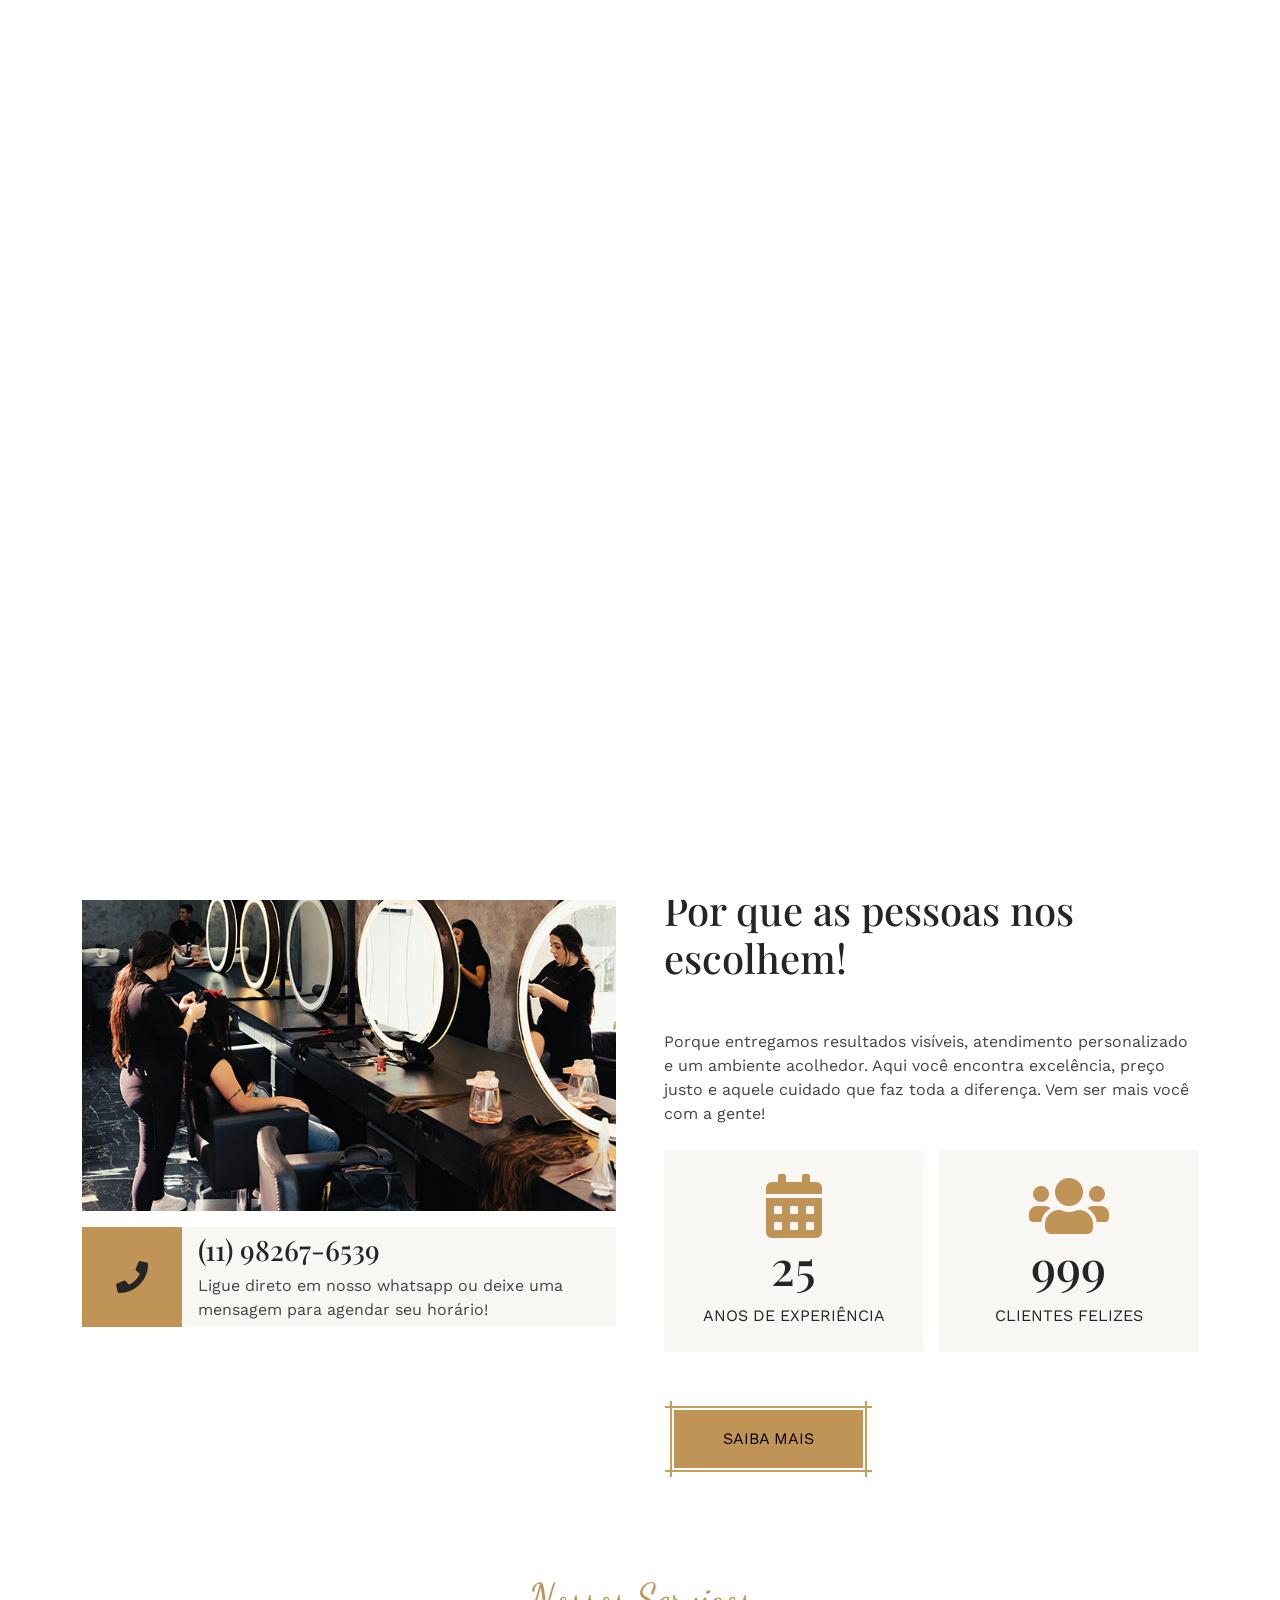
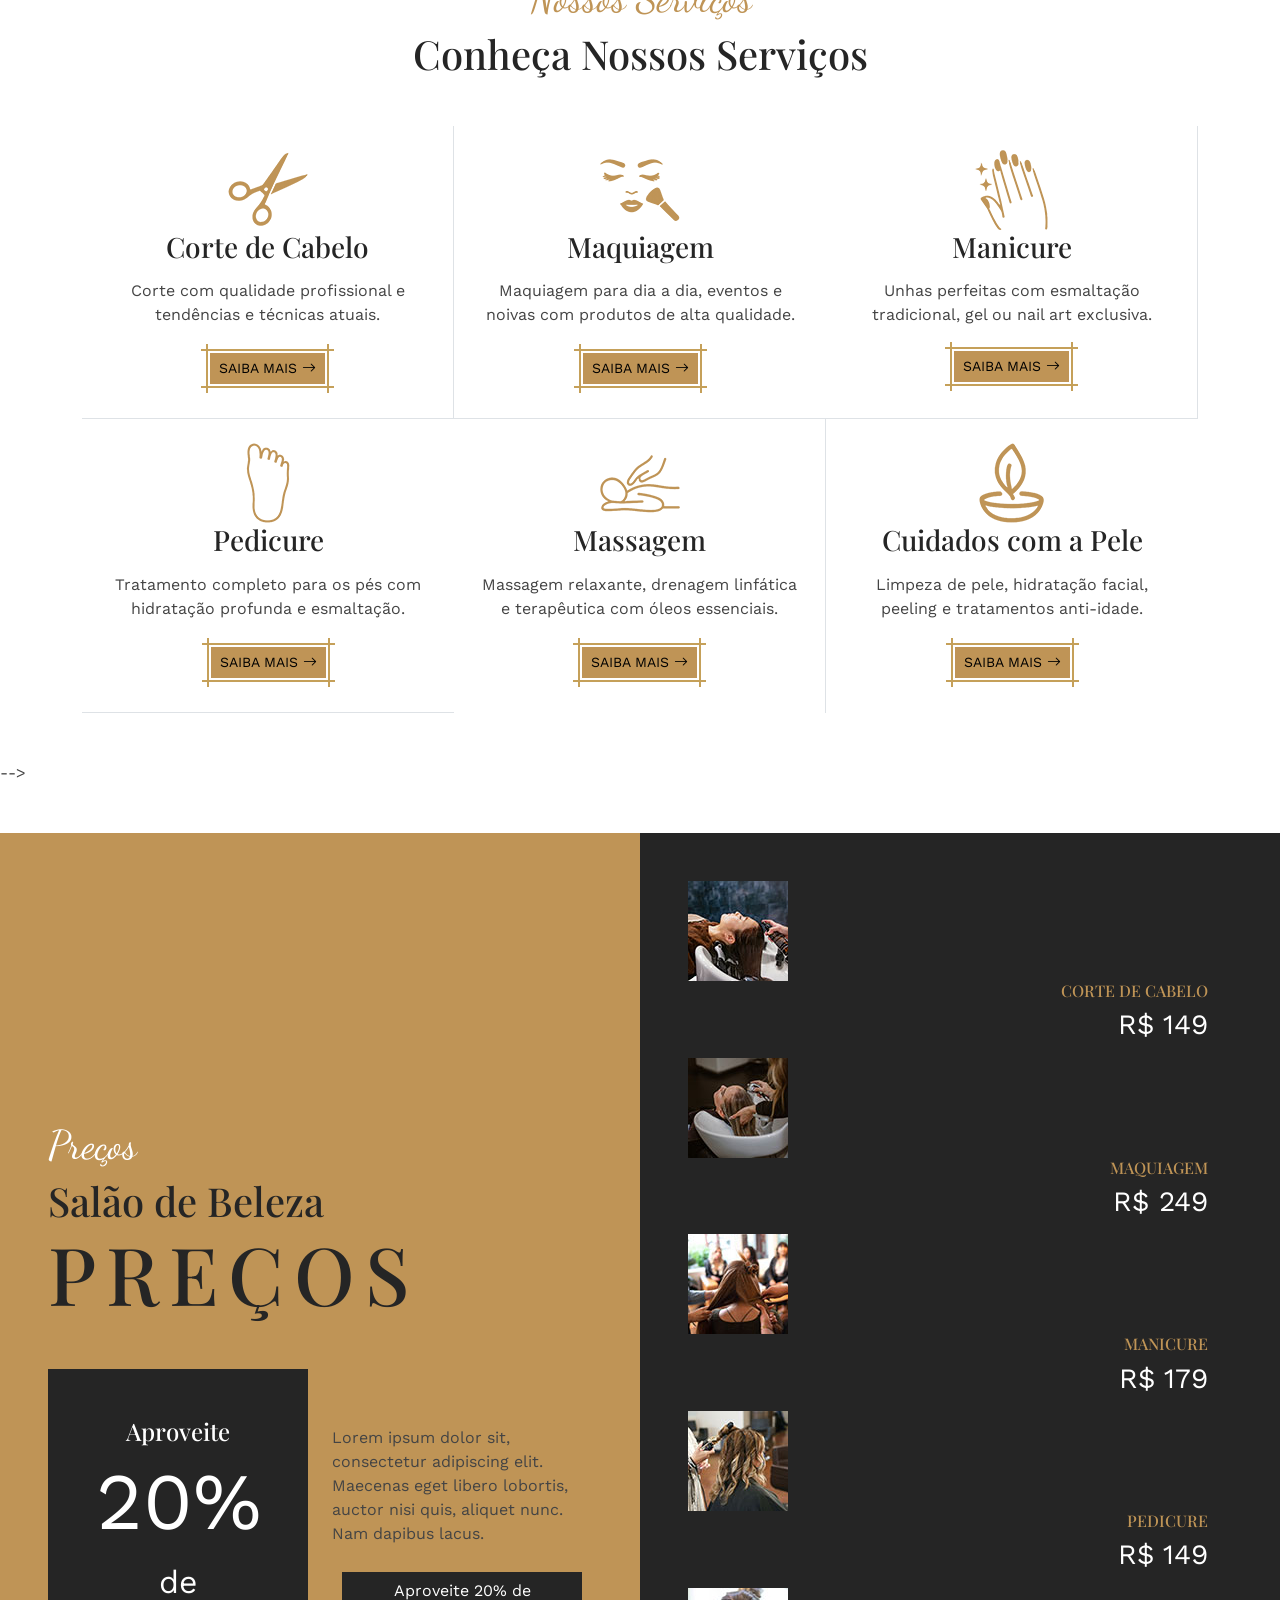
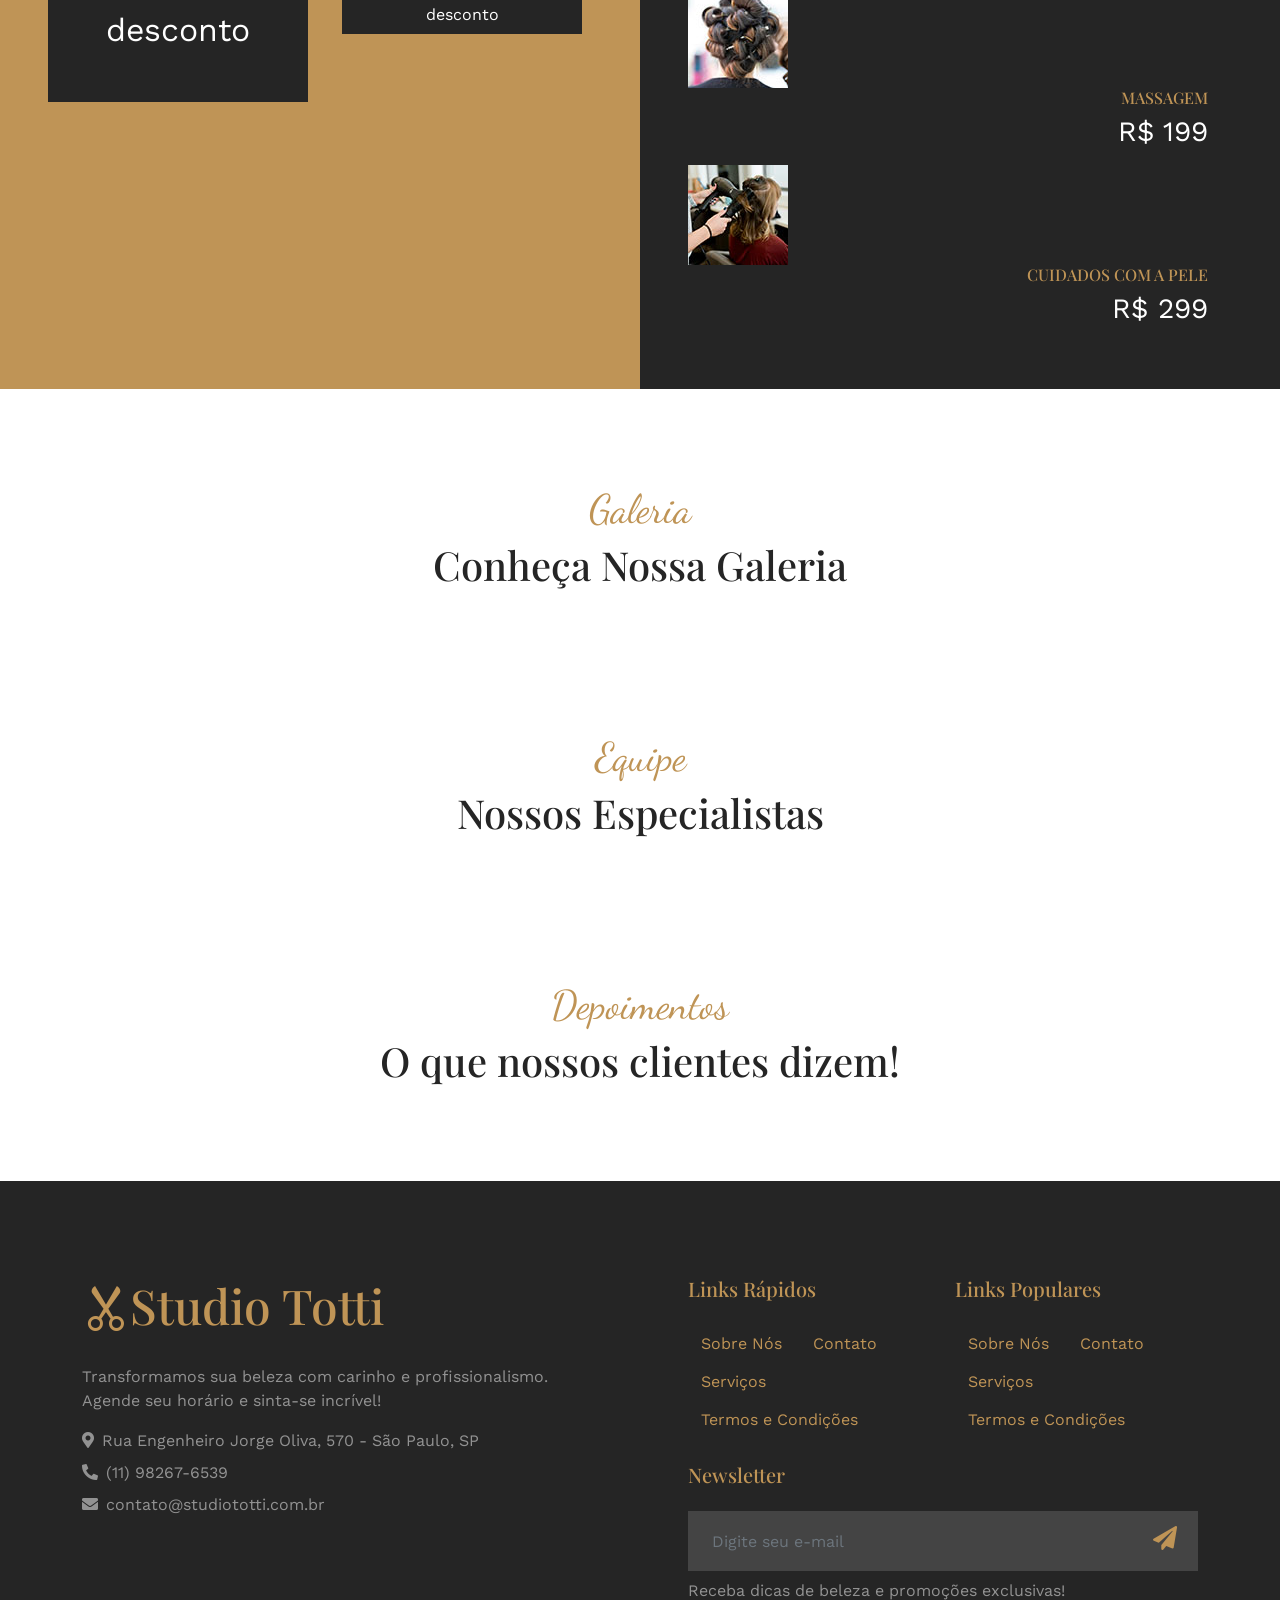
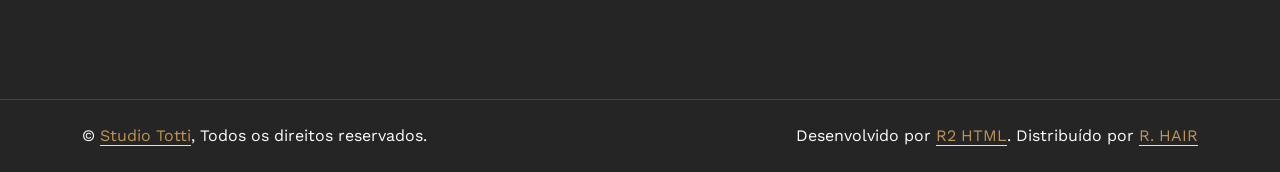
==== index.html @ 3e07b0a0 "Update index.html" ====
<!DOCTYPE html>
<html lang="pt-br">

<head>
    <meta charset="utf-8">
    <title>Studio Totti</title>
    <meta content="width=device-width, initial-scale=1.0" name="viewport">
    <meta content="" name="keywords">
    <meta content="" name="description">

    <!-- Favicon -->
    <link href="img/favicon.ico" rel="icon">

    <!-- Google Web Fonts -->
    <link rel="preconnect" href="https://fonts.googleapis.com">
    <link rel="preconnect" href="https://fonts.gstatic.com" crossorigin>
    <link
        href="https://fonts.googleapis.com/css2?family=Dancing+Script&family=Playfair+Display:wght@500&family=Work+Sans&display=swap"
        rel="stylesheet">

    <!-- Icon Font Stylesheet -->
    <link href="https://cdnjs.cloudflare.com/ajax/libs/font-awesome/5.10.0/css/all.min.css" rel="stylesheet">
    <link href="https://cdn.jsdelivr.net/npm/bootstrap-icons@1.4.1/font/bootstrap-icons.css" rel="stylesheet">

    <!-- Libraries Stylesheet -->
    <link href="lib/animate/animate.min.css" rel="stylesheet">
    <link href="lib/lightbox/css/lightbox.min.css" rel="stylesheet">
    <link href="lib/owlcarousel/assets/owl.carousel.min.css" rel="stylesheet">

    <!-- Customized Bootstrap Stylesheet -->
    <link href="css/bootstrap.min.css" rel="stylesheet">

    <!-- Template Stylesheet -->
    <link href="css/style.css" rel="stylesheet">
</head>

<body>
    <!-- Spinner Start -->
    <div id="spinner"
        class="show bg-white position-fixed translate-middle w-100 vh-100 top-50 start-50 d-flex align-items-center justify-content-center">
        <div class="spinner-grow text-primary" style="width: 3rem; height: 3rem;" role="status">
            <span class="sr-only">Carregando...</span>
        </div>
    </div>
    <!-- Spinner End -->

    <!-- Navbar Start -->
    <div class="container-fluid bg-light sticky-top p-0">
        <nav class="navbar navbar-expand-lg navbar-light p-0">
            <a href="index.html" class="navbar-brand bg-primary py-4 px-5 me-0">
                <h1 class="mb-0"><i class="bi bi-scissors"></i>Studio Totti</h1>
            </a>
            <button type="button" class="navbar-toggler me-4" data-bs-toggle="collapse"
                data-bs-target="#navbarCollapse">
                <span class="navbar-toggler-icon"></span>
            </button>
            <div class="collapse navbar-collapse p-3" id="navbarCollapse">
                <div class="navbar-nav mx-auto">
                    <a href="index.html" class="nav-item nav-link active">Início</a>
                    <a href="about.html" class="nav-item nav-link">Sobre</a>
                    <a href="agen291225.html" class="nav-item nav-link">agendamentos</a>
                    <a href="service.html" class="nav-item nav-link">Serviços</a>
                    <a href="price.html" class="nav-item nav-link">Preços</a>
                    <div class="nav-item dropdown">
                        <a href="#" class="nav-link dropdown-toggle" data-bs-toggle="dropdown">Páginas</a>
                        <div class="dropdown-menu bg-light mt-2">
                            <a href="gallery.html" class="dropdown-item">Galeria de Fotos</a>
                            <a href="blog.html" class="dropdown-item">Blog de Beleza</a>
                            <a href="team.html" class="dropdown-item">Nossa Equipe</a>
                            <a href="testimonial.html" class="dropdown-item">Depoimentos</a>
                            <a href="404.html" class="dropdown-item">Página 404</a>
                        </div>
                    </div>
                    <a href="contact.html" class="nav-item nav-link">Contato</a>
                </div>
                <div class="d-flex">
                    <a class="btn btn-primary btn-sm-square me-3" href=""><i class="fab fa-facebook-f"></i></a>
                    <a class="btn btn-primary btn-sm-square me-3" href=""><i class="fab fa-instagram"></i></a>
                    <a class="btn btn-primary btn-sm-square" href=""><i class="fab fa-linkedin-in"></i></a>
                </div>
            </div>
        </nav>
    </div>
    <!-- Navbar End -->

    <!-- Hero Start -->

    <div class="container-fluid p-0 hero-header bg-light mb-5">
        <div class="container p-0">
            <div class="row g-0 align-items-center">
                <div class="col-lg-6 hero-header-text py-5">
                    <div class="py-5 px-3 ps-lg-0">
                        <h1 class="font-dancing-script text-primary animated slideInLeft">Bem-vinda</h1>
                        <h1 class="display-1 mb-4 animated slideInLeft">Salão de Beleza e Moda Feminina</h1>
                        <div class="row g-4 animated slideInLeft">
                            <div class="col-md-6">
                                <div class="d-flex align-items-center">
                                    <div class="btn-square btn btn-primary flex-shrink-0">
                                        <i class="fa fa-phone text-dark"></i>
                                    </div>
                                    <div class="px-3">
                                        <h5 class="text-primary mb-0">Ligue para nós</h5>
                                        <p class="fs-5 text-dark mb-0">(11) 98267-6539</p>
                                    </div>
                                </div>
                            </div>
                            <div class="col-md-6">
                                <div class="d-flex align-items-center">
                                    <div class="btn-square btn btn-primary flex-shrink-0">
                                        <i class="fa fa-envelope text-dark"></i>
                                    </div>
                                    <div class="px-3">
                                        <h5 class="text-primary mb-0">Envie-nos um e-mail</h5>
                                        <p class="fs-5 text-dark mb-0">info@domain.com</p>
                                    </div>
                                </div>
                            </div>
                        </div>
                    </div>
                </div>
                <div class="col-lg-6">
                    <div class="owl-carousel header-carousel animated fadeIn">
                        <img class="img-fluid" src="img/hero-slider-1.jpg" alt="">
                        <img class="img-fluid" src="img/hero-slider-2.jpg" alt="">
                        <img class="img-fluid" src="img/hero-slider-3.jpg" alt="">
                    </div>
                </div>
            </div>
        </div>
    </div>
    <!-- Hero End -->

    <!-- About Start -->
    <div class="container-fluid py-5">
        <div class="container">
            <div class="row g-5">
                <div class="col-lg-6 wow fadeIn" data-wow-delay="0.2s">
                    <img class="img-fluid mb-3" src="img/about.jpg" alt="">
                    <div class="d-flex align-items-center bg-light">
                        <div class="btn-square flex-shrink-0 bg-primary" style="width: 100px; height: 100px;">
                            <i class="fa fa-phone fa-2x text-dark"></i>
                        </div>
                        <div class="px-3">
                            <h3>(11) 98267-6539</h3>
                            <span>Ligue direto em nosso whatsapp ou deixe uma mensagem para agendar seu horário!</span>
                        </div>
                    </div>
                </div>
                <div class="col-lg-6 wow fadeIn" data-wow-delay="0.5s">
                    <h1 class="font-dancing-script text-primary">Sobre Nós</h1>
                    <h1 class="mb-5">Por que as pessoas nos escolhem!</h1>
                    <p class="mb-4">Porque entregamos resultados visíveis, atendimento personalizado e um ambiente acolhedor. Aqui você encontra excelência, preço justo e aquele cuidado que faz toda a diferença. Vem ser mais você com a gente!</p>
                    <div class="row g-3 mb-5">
                        <div class="col-sm-6">
                            <div class="bg-light text-center p-4">
                                <i class="fas fa-calendar-alt fa-4x text-primary"></i>
                                <h1 class="display-5" data-toggle="counter-up">25</h1>
                                <p class="text-dark text-uppercase mb-0">Anos de experiência</p>
                            </div>
                        </div>
                        <div class="col-sm-6">
                            <div class="bg-light text-center p-4">
                                <i class="fas fa-users fa-4x text-primary"></i>
                                <h1 class="display-5" data-toggle="counter-up">999</h1>
                                <p class="text-dark text-uppercase mb-0">Clientes felizes</p>
                            </div>
                        </div>
                    </div>
                    <a class="btn btn-primary text-uppercase px-5 py-3" href="">Saiba Mais</a>
                </div>
            </div>
        </div>
    </div>
    <!-- About End -->

    <!-- Service Start -->
    <div class="container-fluid service py-5">
        <div class="container">
            <div class="text-center wow fadeIn" data-wow-delay="0.1s">
                <h1 class="font-dancing-script text-primary">Nossos Serviços</h1>
                <h1 class="mb-5">Conheça Nossos Serviços</h1>
            </div>
            <div class="row g-4 g-md-0 text-center">
                <div class="col-md-6 col-lg-4">
                    <div class="service-item h-100 p-4 border-bottom border-end wow fadeIn" data-wow-delay="0.1s">
                        <img class="img-fluid" src="img/haircut.png" alt="">
                        <h3 class="mb-3">Corte de Cabelo</h3>
                        <p class="mb-3">Corte com qualidade profissional e tendências e técnicas atuais.</p>
                        <a class="btn btn-sm btn-primary text-uppercase" href="">Saiba Mais <i class="bi bi-arrow-right"></i></a>
                    </div>
                </div>
                <div class="col-md-6 col-lg-4">
                    <div class="service-item h-100 p-4 border-bottom border-lg-end wow fadeIn" data-wow-delay="0.3s">
                        <img class="img-fluid" src="img/makeup.png" alt="">
                        <h3 class="mb-3">Maquiagem</h3>
                        <p class="mb-3">Maquiagem para dia a dia, eventos e noivas com produtos de alta qualidade.</p>
                        <a class="btn btn-sm btn-primary text-uppercase" href="">Saiba Mais <i class="bi bi-arrow-right"></i></a>
                    </div>
                </div>
                <div class="col-md-6 col-lg-4">
                    <div class="service-item h-100 p-4 border-bottom border-end border-lg-end-0 wow fadeIn"
                        data-wow-delay="0.5s">
                        <img class="img-fluid" src="img/manicure.png" alt="">
                        <h3 class="mb-3">Manicure</h3>
                        <p class="mb-3">Unhas perfeitas com esmaltação tradicional, gel ou nail art exclusiva.</p>
                        <a class="btn btn-sm btn-primary text-uppercase my-2" href="">Saiba Mais <i class="bi bi-arrow-right"></i></a>
                    </div>
                </div>
                <div class="col-md-6 col-lg-4">
                    <div class="service-item h-100 p-4 border-bottom border-lg-bottom-0 border-lg-end wow fadeIn"
                        data-wow-delay="0.1s">
                        <img class="img-fluid" src="img/pedicure.png" alt="">
                        <h3 class="mb-3">Pedicure</h3>
                        <p class="mb-3">Tratamento completo para os pés com hidratação profunda e esmaltação.</p>
                        <a class="btn btn-sm btn-primary text-uppercase" href="">Saiba Mais <i class="bi bi-arrow-right"></i></a>
                    </div>
                </div>
                <div class="col-md-6 col-lg-4">
                    <div class="service-item h-100 p-4 border-end wow fadeIn" data-wow-delay="0.3s">
                        <img class="img-fluid" src="img/massage.png" alt="">
                        <h3 class="mb-3">Massagem</h3>
                        <p class="mb-3">Massagem relaxante, drenagem linfática e terapêutica com óleos essenciais.</p>
                        <a class="btn btn-sm btn-primary text-uppercase" href="">Saiba Mais <i class="bi bi-arrow-right"></i></a>
                    </div>
                </div>
                <div class="col-md-6 col-lg-4">
                    <div class="service-item h-100 p-4 wow fadeIn" data-wow-delay="0.5s">
                        <img class="img-fluid" src="img/skin-care.png" alt="">
                        <h3 class="mb-3">Cuidados com a Pele</h3>
                        <p class="mb-3">Limpeza de pele, hidratação facial, peeling e tratamentos anti-idade.</p>
                        <a class="btn btn-sm btn-primary text-uppercase" href="">Saiba Mais <i class="bi bi-arrow-right"></i></a>
                    </div>
                </div>
            </div>
        </div>
    </div>
    <!-- Service End -->

    <!-- Pricing Start -->
    -->
    <div class="container-fluid price px-0 py-5">
        <div class="row g-0">
            <div class="col-md-6">
                <div class="d-flex align-items-center h-100 bg-primary p-5">
                    <div class="wow fadeIn" data-wow-delay="0.3s">
                        <h1 class="font-dancing-script text-white">Preços</h1>
                        <h1 class="mb-0">Salão de Beleza</h1>
                        <h1 class="display-1 text-uppercase mb-5" style="letter-spacing: 10px;">Preços</h1>
                        <div class="row g-4 align-items-center">
                            <div class="col-lg-6">
                                <div class="text-center bg-dark p-5">
                                    <h4 class="text-white">Aproveite</h4>
                                    <h1 class="display-1 font-work-sans text-white">20%</h1>
                                    <p class="fs-2 text-white mb-0">de desconto</p>
                                </div>
                            </div>
                            <div class="col-lg-6">
                                <p>Lorem ipsum dolor sit, consectetur adipiscing elit. Maecenas eget libero lobortis,
                                    auctor nisi quis, aliquet nunc. Nam dapibus lacus.</p>
                                <a class="btn btn-dark" href="">Aproveite 20% de desconto</a>
                            </div>
                        </div>
                    </div>
                </div>
            </div>
            <div class="col-md-6">
                <div class="h-100 bg-dark p-5">
                    <div class="price-item mb-3 wow fadeIn" data-wow-delay="0.1s">
                        <img class="img-fluid flex-shrink-0" src="img/price-1.jpg" alt="">
                        <div class="text-end px-4">
                            <h6 class="text-uppercase text-primary">Corte de Cabelo</h6>
                            <h3 class="text-white font-work-sans mb-0">R$ 149</h3>
                        </div>
                    </div>
                    <div class="price-item mb-3 wow fadeIn" data-wow-delay="0.2s">
                        <img class="img-fluid flex-shrink-0" src="img/price-2.jpg" alt="">
                        <div class="text-end px-4">
                            <h6 class="text-uppercase text-primary">Maquiagem</h6>
                            <h3 class="text-white font-work-sans mb-0">R$ 249</h3>
                        </div>
                    </div>
                    <div class="price-item mb-3 wow fadeIn" data-wow-delay="0.3s">
                        <img class="img-fluid flex-shrink-0" src="img/price-3.jpg" alt="">
                        <div class="text-end px-4">
                            <h6 class="text-uppercase text-primary">Manicure</h6>
                            <h3 class="text-white font-work-sans mb-0">R$ 179</h3>
                        </div>
                    </div>
                    <div class="price-item mb-3 wow fadeIn" data-wow-delay="0.4s">
                        <img class="img-fluid flex-shrink-0" src="img/price-4.jpg" alt="">
                        <div class="text-end px-4">
                            <h6 class="text-uppercase text-primary">Pedicure</h6>
                            <h3 class="text-white font-work-sans mb-0">R$ 149</h3>
                        </div>
                    </div>
                    <div class="price-item mb-3 wow fadeIn" data-wow-delay="0.5s">
                        <img class="img-fluid flex-shrink-0" src="img/price-5.jpg" alt="">
                        <div class="text-end px-4">
                            <h6 class="text-uppercase text-primary">Massagem</h6>
                            <h3 class="text-white font-work-sans mb-0">R$ 199</h3>
                        </div>
                    </div>
                    <div class="price-item mb-3 wow fadeIn" data-wow-delay="0.6s">
                        <img class="img-fluid flex-shrink-0" src="img/price-6.jpg" alt="">
                        <div class="text-end px-4">
                            <h6 class="text-uppercase text-primary">Cuidados com a Pele</h6>
                            <h3 class="text-white font-work-sans mb-0">R$ 299</h3>
                        </div>
                    </div>
                </div>
            </div>
        </div>
    </div>
    <!-- Pricing End -->

    <!-- Gallery, Team, Testimonial, Blog, Footer, Copyright e Scripts permanecem com traduções correspondentes (resumo abaixo para não ficar gigante) -->

    <!-- Gallery Start -->
    <div class="container-fluid gallery py-5">
        <div class="container">
            <div class="text-center wow fadeIn" data-wow-delay="0.2s">
                <h1 class="font-dancing-script text-primary">Galeria</h1>
                <h1 class="mb-5">Conheça Nossa Galeria</h1>
            </div>
            <!-- ... itens da galeria mantidos ... -->
        </div>
    </div>
    <!-- Gallery End -->

    <!-- Team Start -->
    <div class="container-fluid overflow-hidden py-5">
        <div class="container">
            <div class="text-center wow fadeIn" data-wow-delay="0.2s">
                <h1 class="font-dancing-script text-primary">Equipe</h1>
                <h1 class="mb-5">Nossos Especialistas</h1>
            </div>
            <!-- ... membros da equipe ... -->
        </div>
    </div>
    <!-- Team End -->

    <!-- Testimonial Start -->
    <div class="container-fluid py-5">
        <div class="container">
            <div class="text-center wow fadeIn" data-wow-delay="0.2s">
                <h1 class="font-dancing-script text-primary">Depoimentos</h1>
                <h1 class="mb-5">O que nossos clientes dizem!</h1>
            </div>
            <!-- ... depoimentos ... -->
        </div>
    </div>
    <!-- Testimonial End -->

    <!-- Footer Start -->
    <div class="container-fluid footer position-relative bg-dark text-white-50 py-5 wow fadeIn" data-wow-delay="0.2s">
        <div class="container py-5">
            <div class="row g-5">
                <div class="col-lg-6 pe-lg-5">
                    <a href="index.html" class="navbar-brand">
                        <h1 class="display-5 text-primary mb-0"><i class="bi bi-scissors"></i>Studio Totti</h1>
                    </a>
                    <p>Transformamos sua beleza com carinho e profissionalismo. Agende seu horário e sinta-se incrível!</p>
                    <p class="mb-2"><i class="fa fa-map-marker-alt me-2"></i>Rua Engenheiro Jorge Oliva, 570 - São Paulo, SP</p>
                    <p class="mb-2"><i class="fa fa-phone-alt me-2"></i>(11) 98267-6539</p>
                    <p><i class="fa fa-envelope me-2"></i>contato@studiototti.com.br</p>
                    <!-- redes sociais ... -->
                </div>
                <div class="col-lg-6 ps-lg-5">
                    <div class="row g-4">
                        <div class="col-sm-6">
                            <h5 class="text-primary mb-4">Links Rápidos</h5>
                            <a class="btn btn-link" href="">Sobre Nós</a>
                            <a class="btn btn-link" href="">Contato</a>
                            <a class="btn btn-link" href="">Serviços</a>
                            <a class="btn btn-link" href="">Termos e Condições</a>
                        </div>
                        <div class="col-sm-6">
                            <h5 class="text-primary mb-4">Links Populares</h5>
                            <a class="btn btn-link" href="">Sobre Nós</a>
                            <a class="btn btn-link" href="">Contato</a>
                            <a class="btn btn-link" href="">Serviços</a>
                            <a class="btn btn-link" href="">Termos e Condições</a>
                        </div>
                        <div class="col-sm-12">
                            <h5 class="text-primary mb-4">Newsletter</h5>
                            <div class="position-relative w-100 mb-2">
                                <input class="form-control bg-secondary border-0 w-100 ps-4 pe-5" type="text"
                                    placeholder="Digite seu e-mail" style="height: 60px;">
                                <button type="button" class="btn shadow-none position-absolute top-0 end-0 mt-2 me-2"><i
                                        class="fa fa-paper-plane text-primary fs-4"></i></button>
                            </div>
                            <p class="mb-0">Receba dicas de beleza e promoções exclusivas!</p>
                        </div>
                    </div>
                </div>
            </div>
        </div>
    </div>
    <!-- Footer End -->

    <!-- Copyright -->
    <div class="container-fluid bg-dark text-white border-top border-secondary py-4 wow fadeIn" data-wow-delay="0.1s">
        <div class="container">
            <div class="row">
                <div class="col-md-6 text-center text-md-start mb-3 mb-md-0">
                    © <a class="border-bottom" href="#">Studio Totti</a>, Todos os direitos reservados.
                </div>
                <div class="col-md-6 text-center text-md-end">
                    Desenvolvido por <a class="border-bottom" href="#">R2 HTML</a>.
                    Distribuído por <a class="border-bottom" href="#">R. HAIR</a>
                </div>
            </div>
        </div>
    </div>
    <!-- Copyright End -->

    <!-- Back to Top -->
    <a href="#" class="btn btn-lg btn-primary btn-lg-square back-to-top"><i class="bi bi-arrow-up"></i></a>

    <!-- JavaScript Libraries e Template Javascript permanecem iguais -->
    <script src="https://ajax.googleapis.com/ajax/libs/jquery/3.6.1/jquery.min.js"></script>
    <script src="https://cdn.jsdelivr.net/npm/bootstrap@5.0.0/dist/js/bootstrap.bundle.min.js"></script>
    <script src="lib/wow/wow.min.js"></script>
    <script src="lib/easing/easing.min.js"></script>
    <script src="lib/waypoints/waypoints.min.js"></script>
    <script src="lib/counterup/counterup.min.js"></script>
    <script src="lib/lightbox/js/lightbox.min.js"></script>
    <script src="lib/owlcarousel/owl.carousel.min.js"></script>
    <script src="js/main.js"></script>
</body>
</html>
---- css/style.css ----
/********** Studio Totti - CSS Organizado **********/

/*** Variáveis e Root ***/
:root {
    --bs-primary: #c5a059; /* Cor principal do Studio Totti */
}

/*** Spinner e Overlays ***/
#spinner {
    opacity: 0;
    visibility: hidden;
    transition: opacity .5s ease-out, visibility 0s linear .5s;
    z-index: 99999;
}

#spinner.show {
    transition: opacity .5s ease-out, visibility 0s linear 0s;
    visibility: visible;
    opacity: 1;
}

#loading-overlay {
    position: fixed;
    inset: 0;
    background: rgba(255,255,255,0.9);
    z-index: 9999;
    display: flex;
    align-items: center;
    justify-content: center;
}

/*** Tipografia ***/
.font-work-sans { font-family: "Work Sans", sans-serif; font-weight: 400; }
.font-playfair-display { font-family: "Playfair Display", serif; font-weight: 400; }
.font-dancing-script { font-family: "Dancing Script", cursive; font-weight: 400; }

/*** Botões ***/
.btn { position: relative; transition: .5s; }
.btn-square { width: 38px; height: 38px; }
.btn-sm-square { width: 32px; height: 32px; }
.btn-lg-square { width: 48px; height: 48px; }

.btn-square, .btn-sm-square, .btn-lg-square {
    padding: 0;
    display: flex;
    align-items: center;
    justify-content: center;
}

.btn-dark, .btn-primary { margin: 10px; }

/* Efeito de borda nos botões */
.btn-primary::before, .btn-primary::after,
.btn-dark::before, .btn-dark::after {
    position: absolute; content: "";
    width: calc(100% + 10px); height: calc(100% + 10px);
    top: -5px; left: -5px;
}

.btn-primary::before { border-left: 2px solid var(--bs-primary); border-right: 2px solid var(--bs-primary); top: -10px; height: calc(100% + 20px); }
.btn-primary::after { border-top: 2px solid var(--bs-primary); border-bottom: 2px solid var(--bs-primary); left: -10px; width: calc(100% + 20px); }

/*** Navbar ***/
.navbar .navbar-nav .nav-link {
    margin: 0 12px;
    font-family: "Playfair Display", serif;
    font-size: 18px;
    text-transform: uppercase;
    color: var(--bs-dark);
}

.navbar .navbar-nav .nav-link:hover,
.navbar .navbar-nav .nav-link.active { color: var(--bs-primary); }

/*** Grade de Horários (Tabela) ***/
#tabelaAgenda th, #tabelaAgenda td {
    text-align: center;
    vertical-align: top;
    padding: 10px;
    min-width: 150px;
    border: 1px solid #dee2e6;
}

#tabelaAgenda th:first-child, #tabelaAgenda td:first-child {
    min-width: 80px;
    background-color: #f8f9fa;
    font-weight: bold;
    vertical-align: middle;
}

.cell-agendamento {
    min-height: 95px;
    position: relative;
    background-color: #fafafa;
}

/*** Cards de Agendamento ***/
.card-agendamento {
    background: #fff;
    border-left: 4px solid var(--bs-primary) !important;
    padding: 8px;
    margin-bottom: 5px;
    border-radius: 4px;
    box-shadow: 0 2px 4px rgba(0,0,0,0.1);
    font-size: 0.8rem;
    text-align: left;
    transition: 0.2s;
}

.card-agendamento:hover {
    transform: translateY(-2px);
}

/*** Calendário Lateral ***/
.day-cell {
    cursor: pointer;
    padding: 8px;
    border: 1px solid #ddd;
    text-align: center;
    transition: 0.2s;
}

.day-cell:hover { background-color: #f8f9fa; }

.day-cell.selected {
    background: var(--bs-primary) !important;
    color: white;
    font-weight: bold;
}

/*** Elementos Auxiliares ***/
.btn-add-inline {
    opacity: 0;
    transition: 0.2s;
}

.cell-agendamento:hover .btn-add-inline {
    opacity: 1;
}

.is-valid-client {
    border-color: #198754 !important;
}

.back-to-top {
    position: fixed !important;
    display: none;
    right: 45px; bottom: 45px;
    z-index: 99;
}

/*** Media Queries (Responsividade) ***/
@media (max-width: 991.98px) {
    .navbar .navbar-nav .nav-link { margin-left: 0; padding: 10px 0; }
}

@media (min-width: 992px) {
    .navbar .nav-item:hover .dropdown-menu { top: 100%; visibility: visible; opacity: 1; transition: .5s; }
}

/* Autocomplete dropdown */
.autocomplete-items {
    position: absolute;
    border: 1px solid #ddd;
    border-top: none;
    z-index: 99;
    top: 100%;
    left: 0;
    right: 0;
    max-height: 200px;
    overflow-y: auto;
    background: white;
    border-radius: 0 0 8px 8px;
    box-shadow: 0 4px 10px rgba(0,0,0,0.1);
}

.autocomplete-item {
    padding: 10px;
    cursor: pointer;
    background-color: white;
}

.autocomplete-item:hover, .autocomplete-active {
    background-color: var(--bs-primary) !important;
    color: white;
}
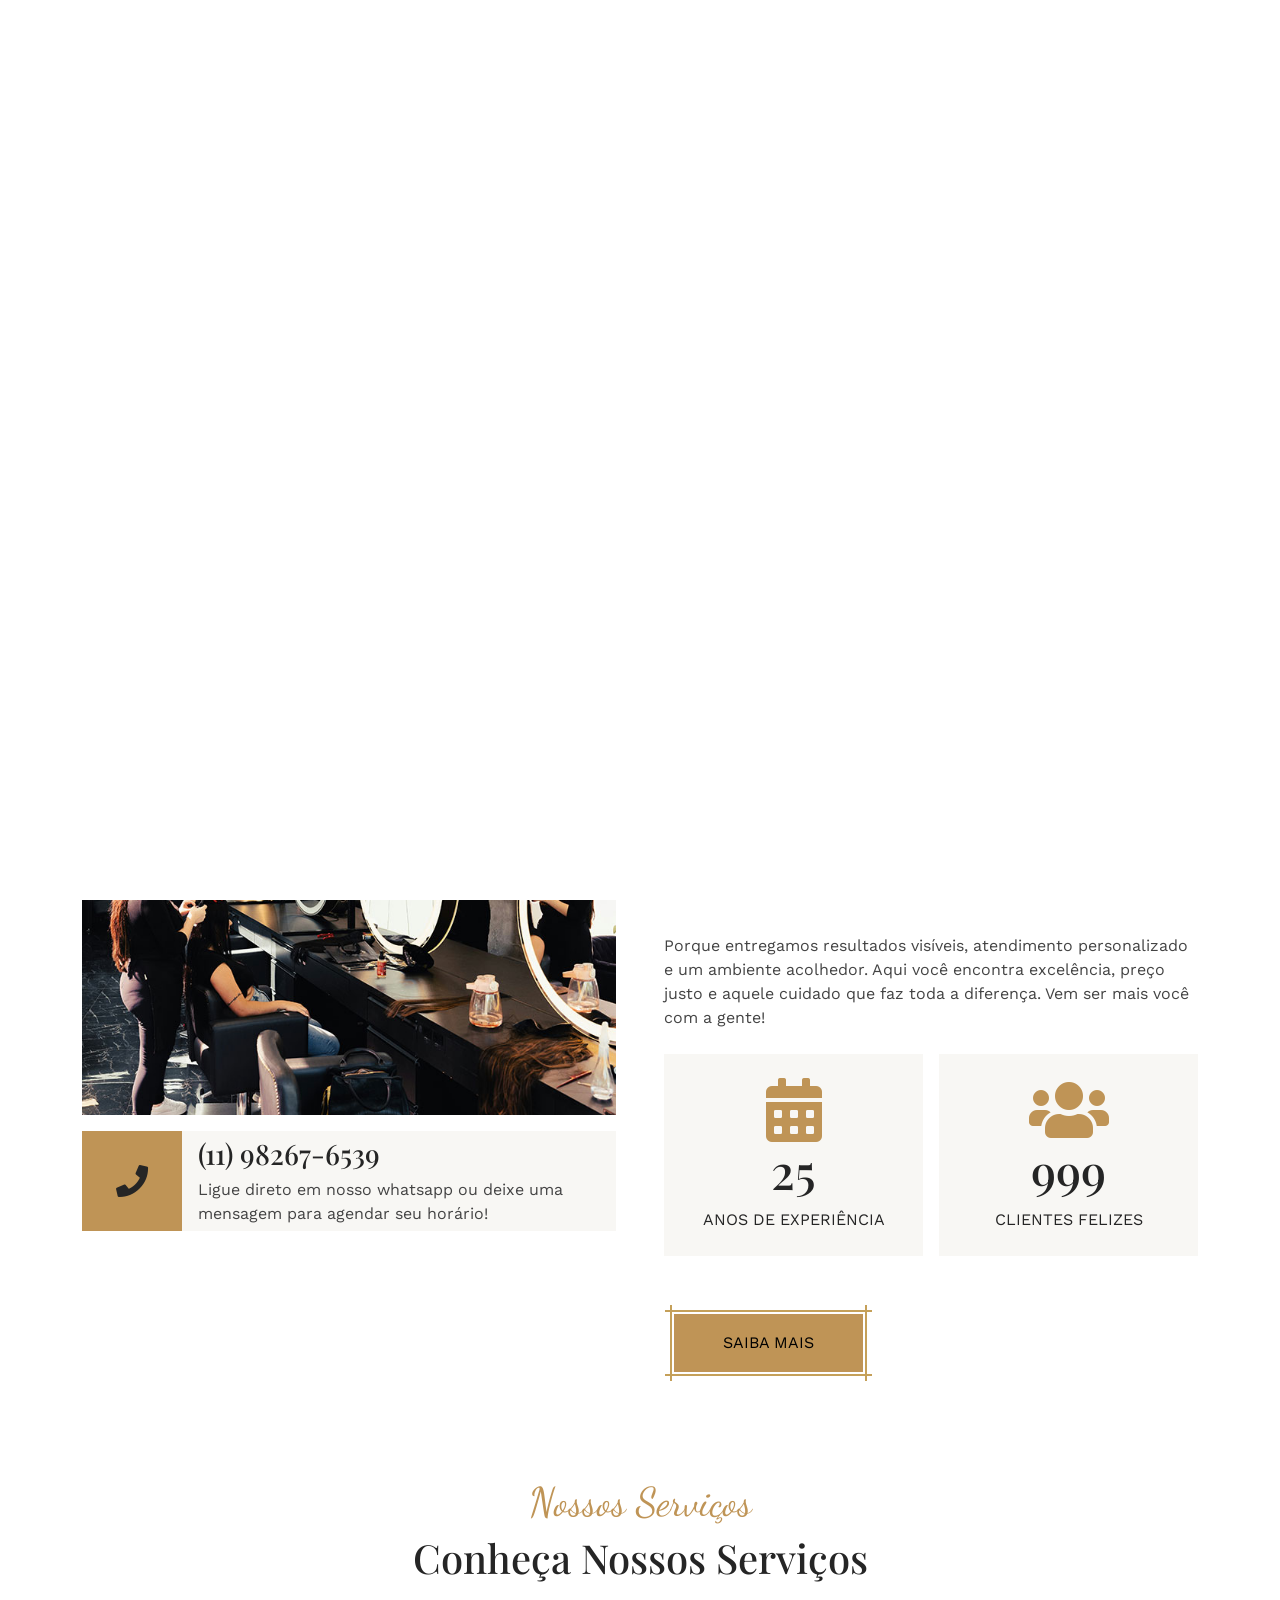
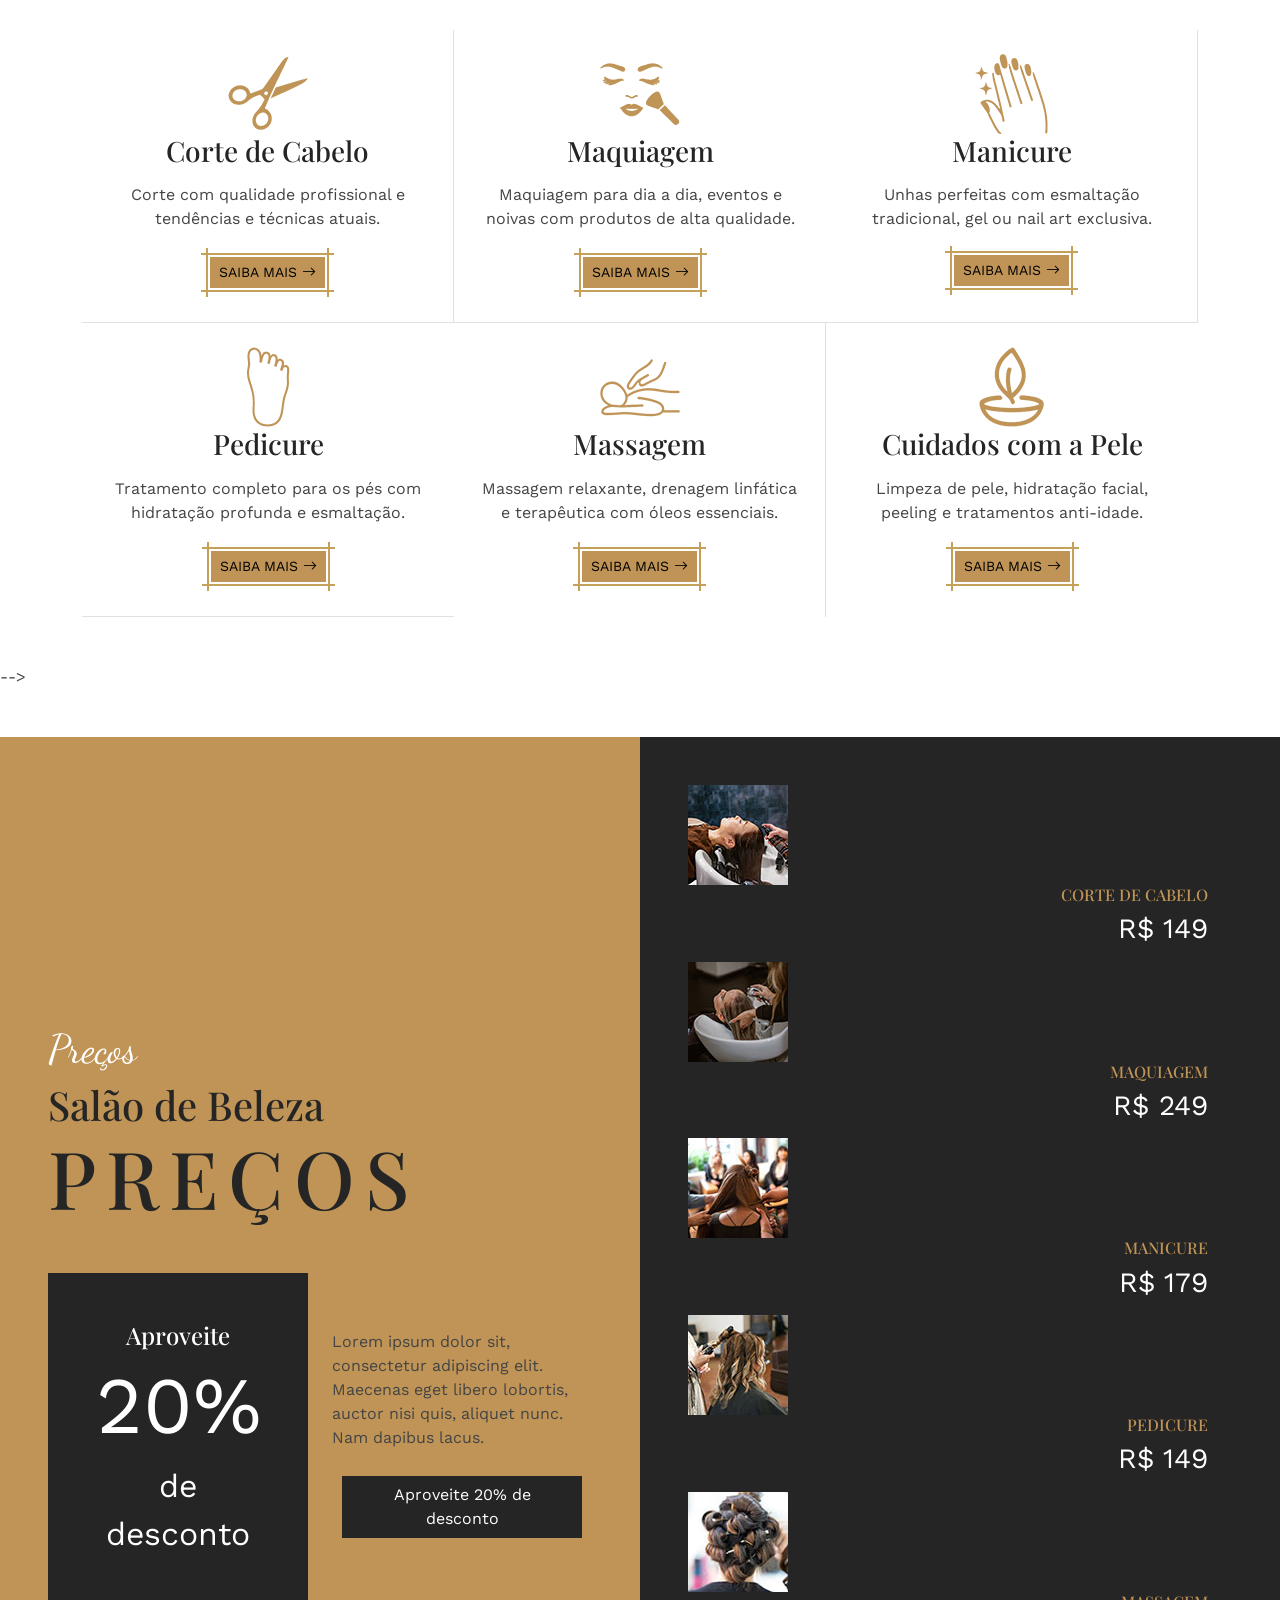
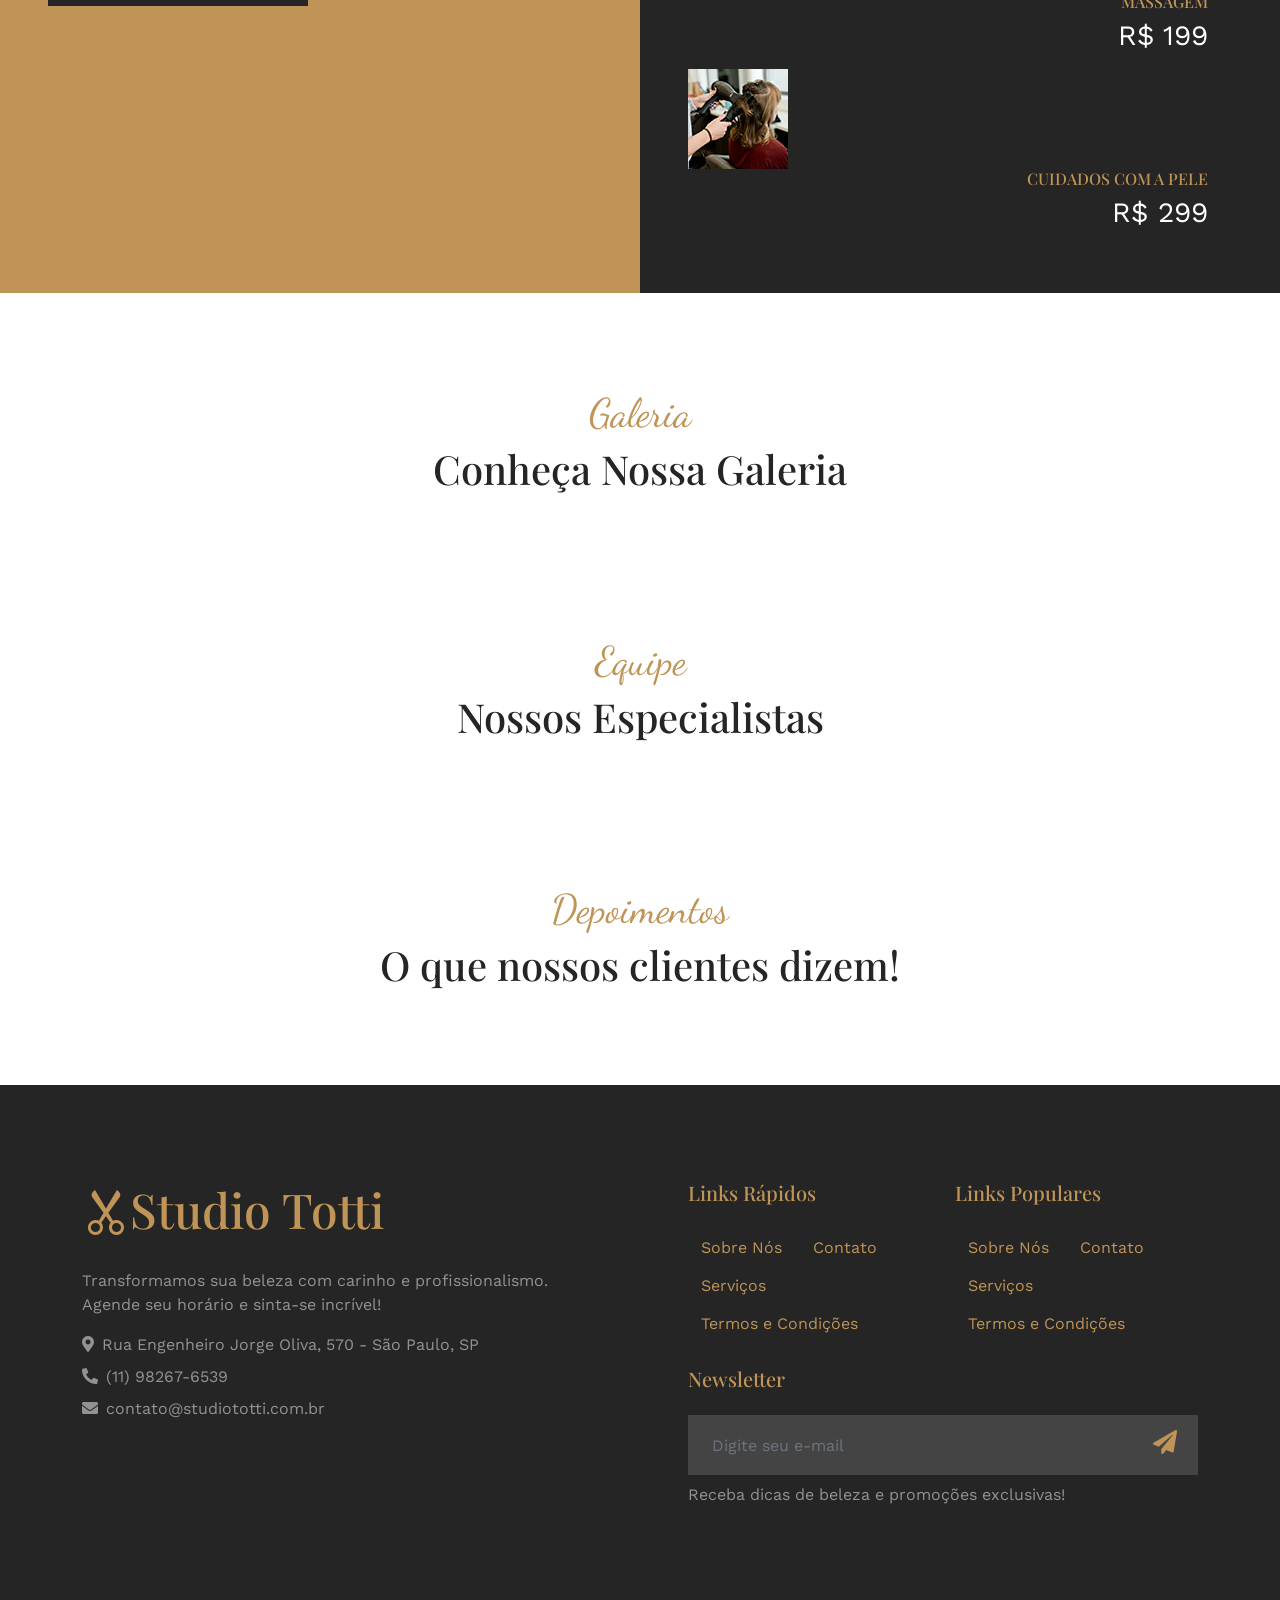
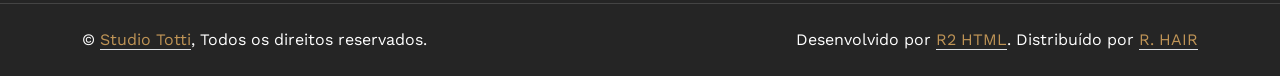
==== commit 5238e342: "Update index.html" ====
--- a/index.html
+++ b/index.html
@@ -91,7 +91,7 @@
                 <div class="col-lg-6 hero-header-text py-5">
                     <div class="py-5 px-3 ps-lg-0">
                         <h1 class="font-dancing-script text-primary animated slideInLeft">Bem-vinda</h1>
-                        <h1 class="display-1 mb-4 animated slideInLeft">Salão de Beleza e Moda Feminina</h1>
+                        <h1 class="display-1 mb-4 animated slideInLeft">Salão de Beleza e Moda</h1>
                         <div class="row g-4 animated slideInLeft">
                             <div class="col-md-6">
                                 <div class="d-flex align-items-center">
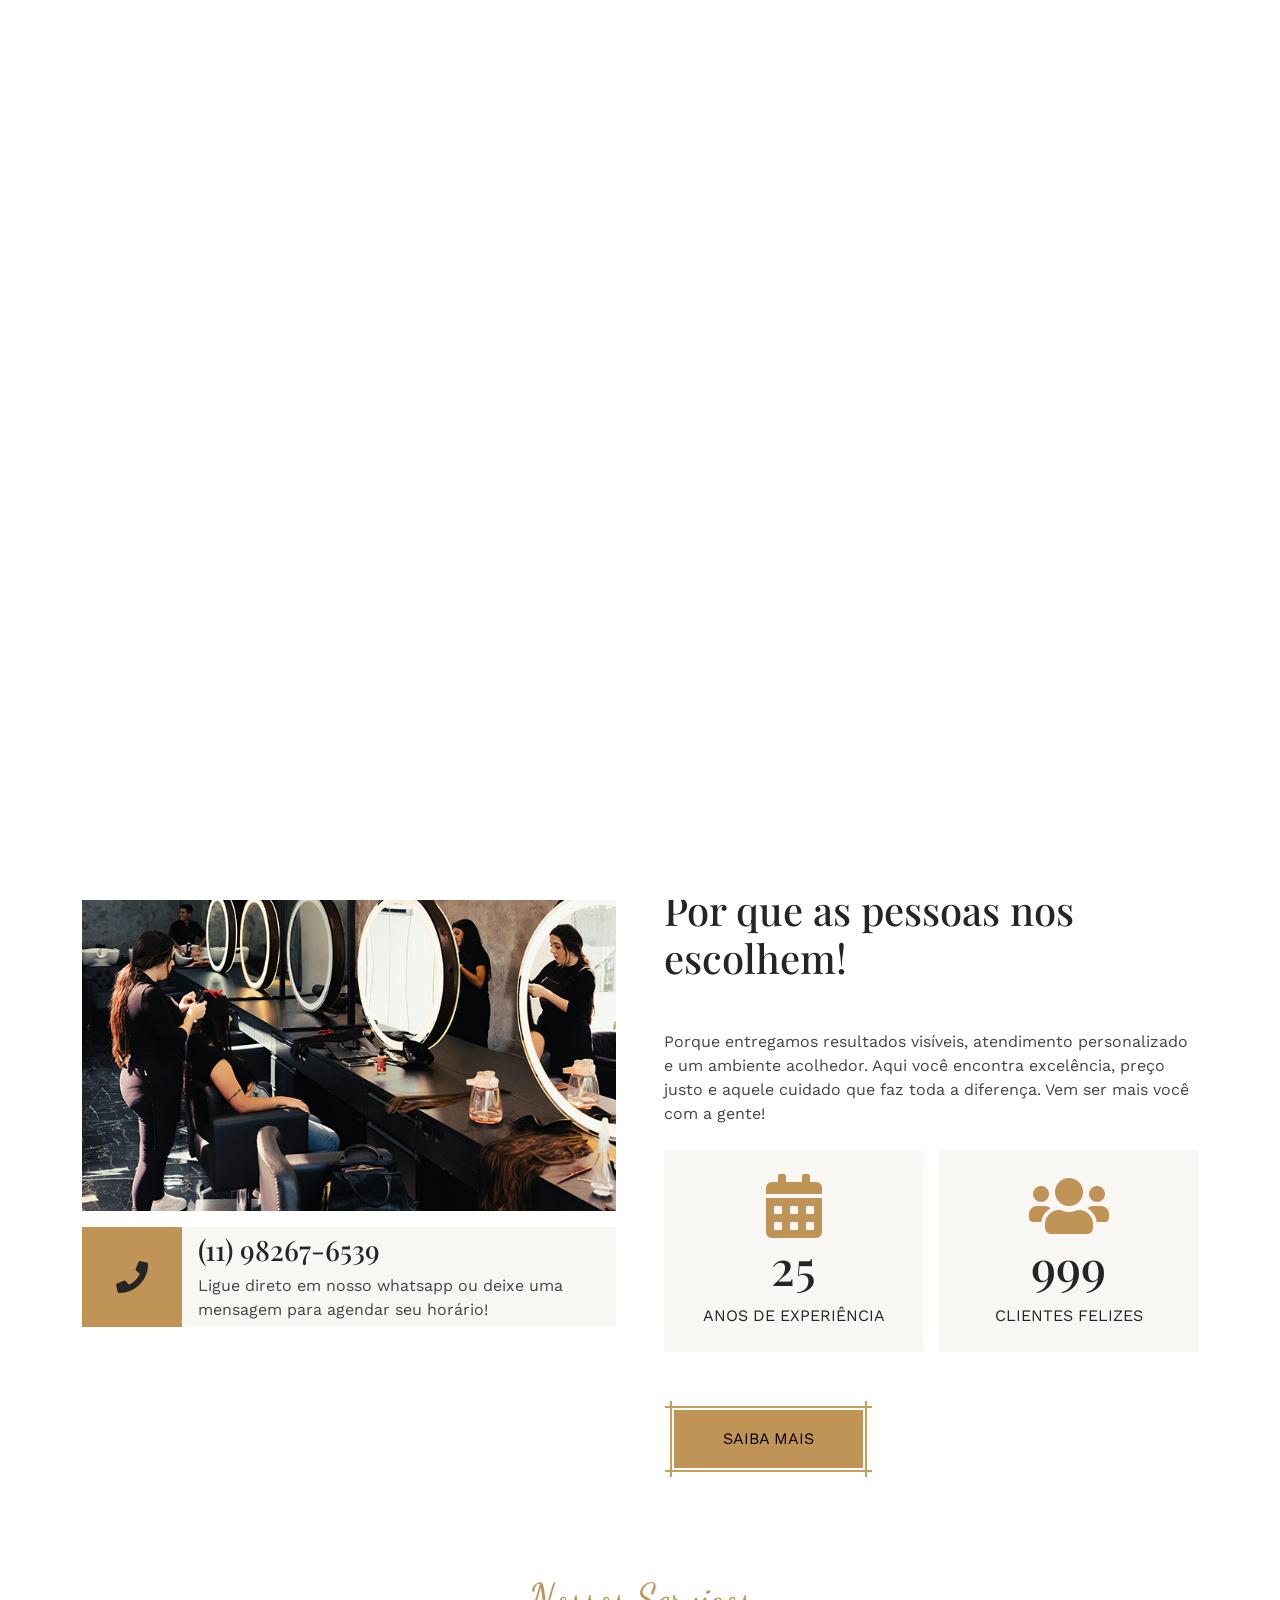
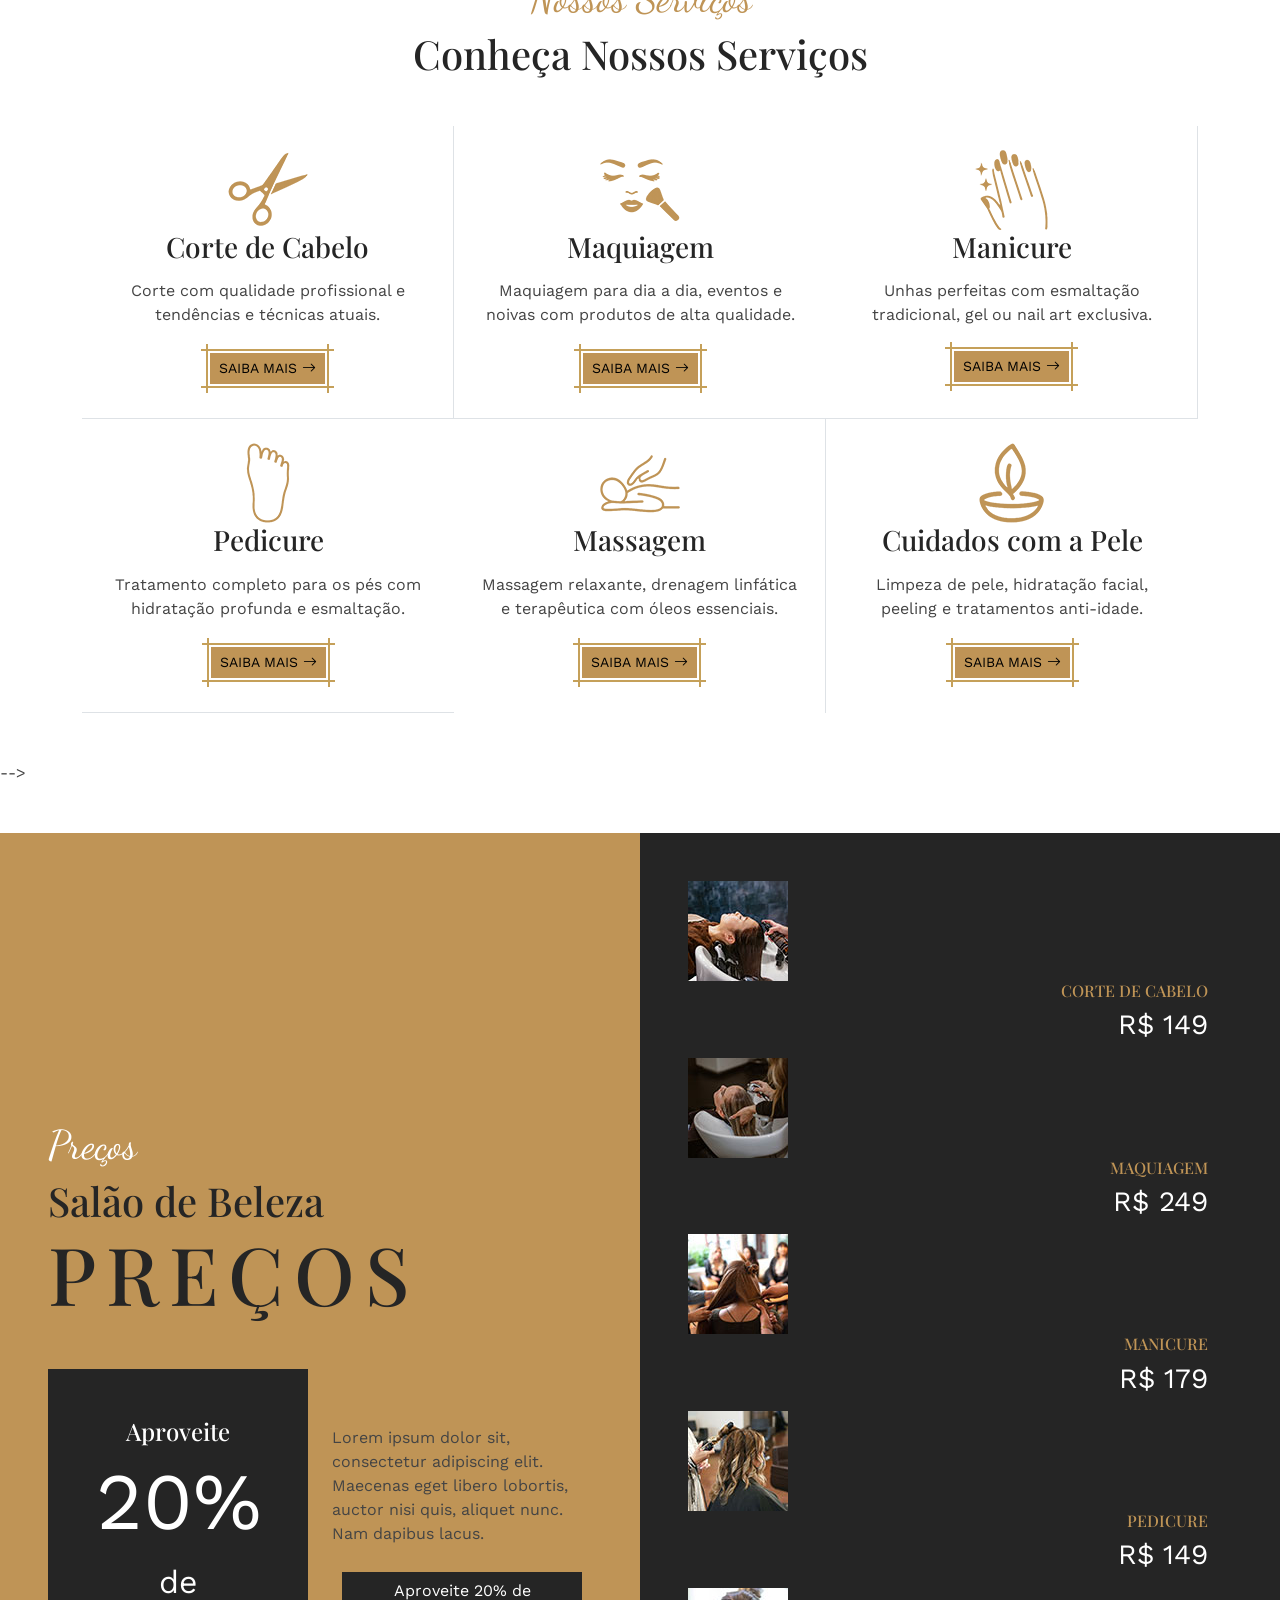
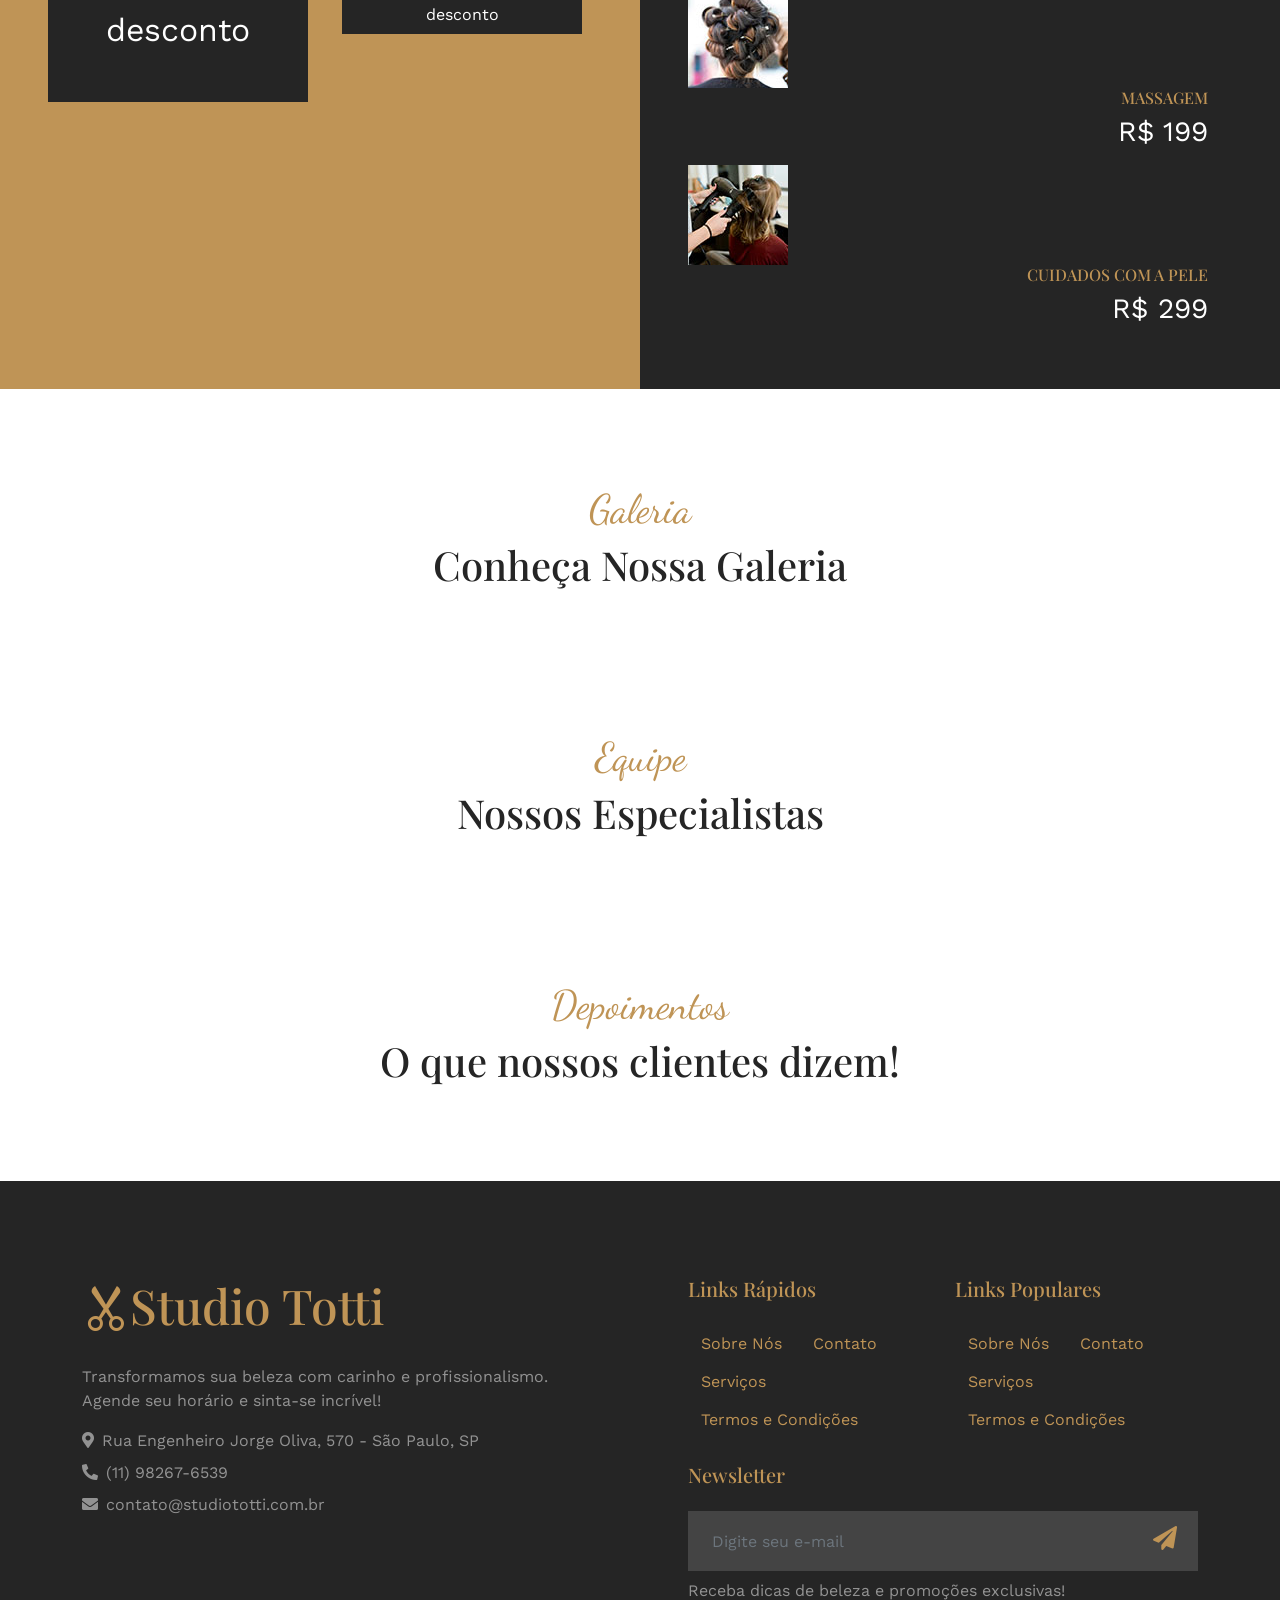
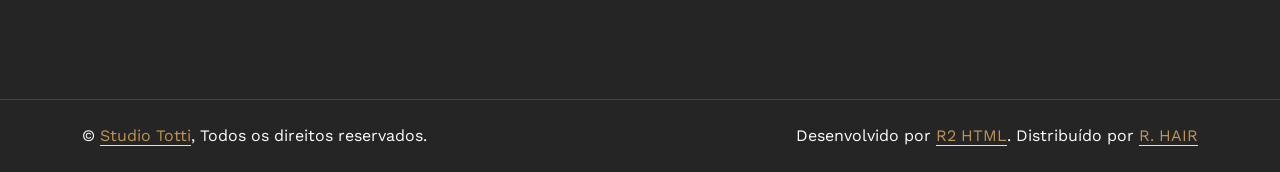
==== commit 71e069cf: "Update index.html" ====
--- a/index.html
+++ b/index.html
@@ -91,7 +91,7 @@
                 <div class="col-lg-6 hero-header-text py-5">
                     <div class="py-5 px-3 ps-lg-0">
                         <h1 class="font-dancing-script text-primary animated slideInLeft">Bem-vinda</h1>
-                        <h1 class="display-1 mb-4 animated slideInLeft">Salão de Beleza e Moda</h1>
+                        <h1 class="display-1 mb-4 animated slideInLeft">Salão de Beleza e Moda Feminina 1</h1>
                         <div class="row g-4 animated slideInLeft">
                             <div class="col-md-6">
                                 <div class="d-flex align-items-center">
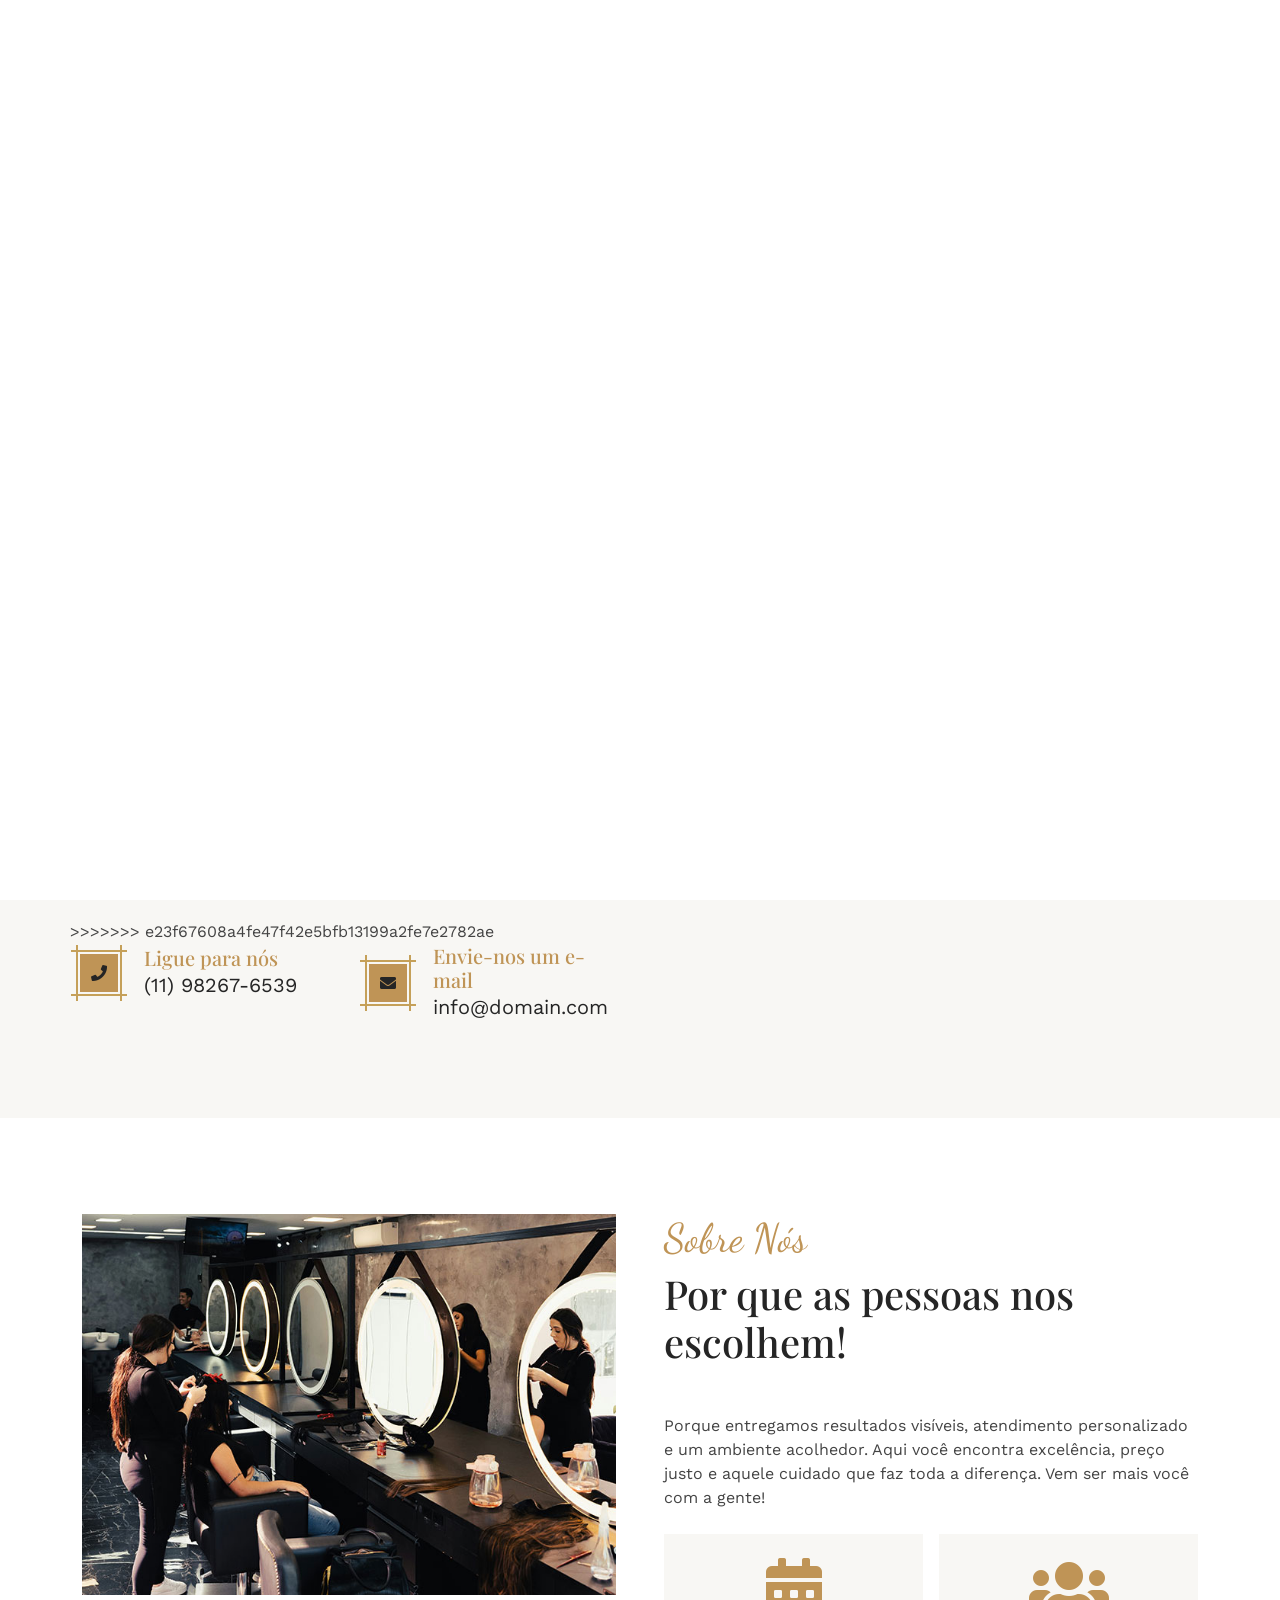
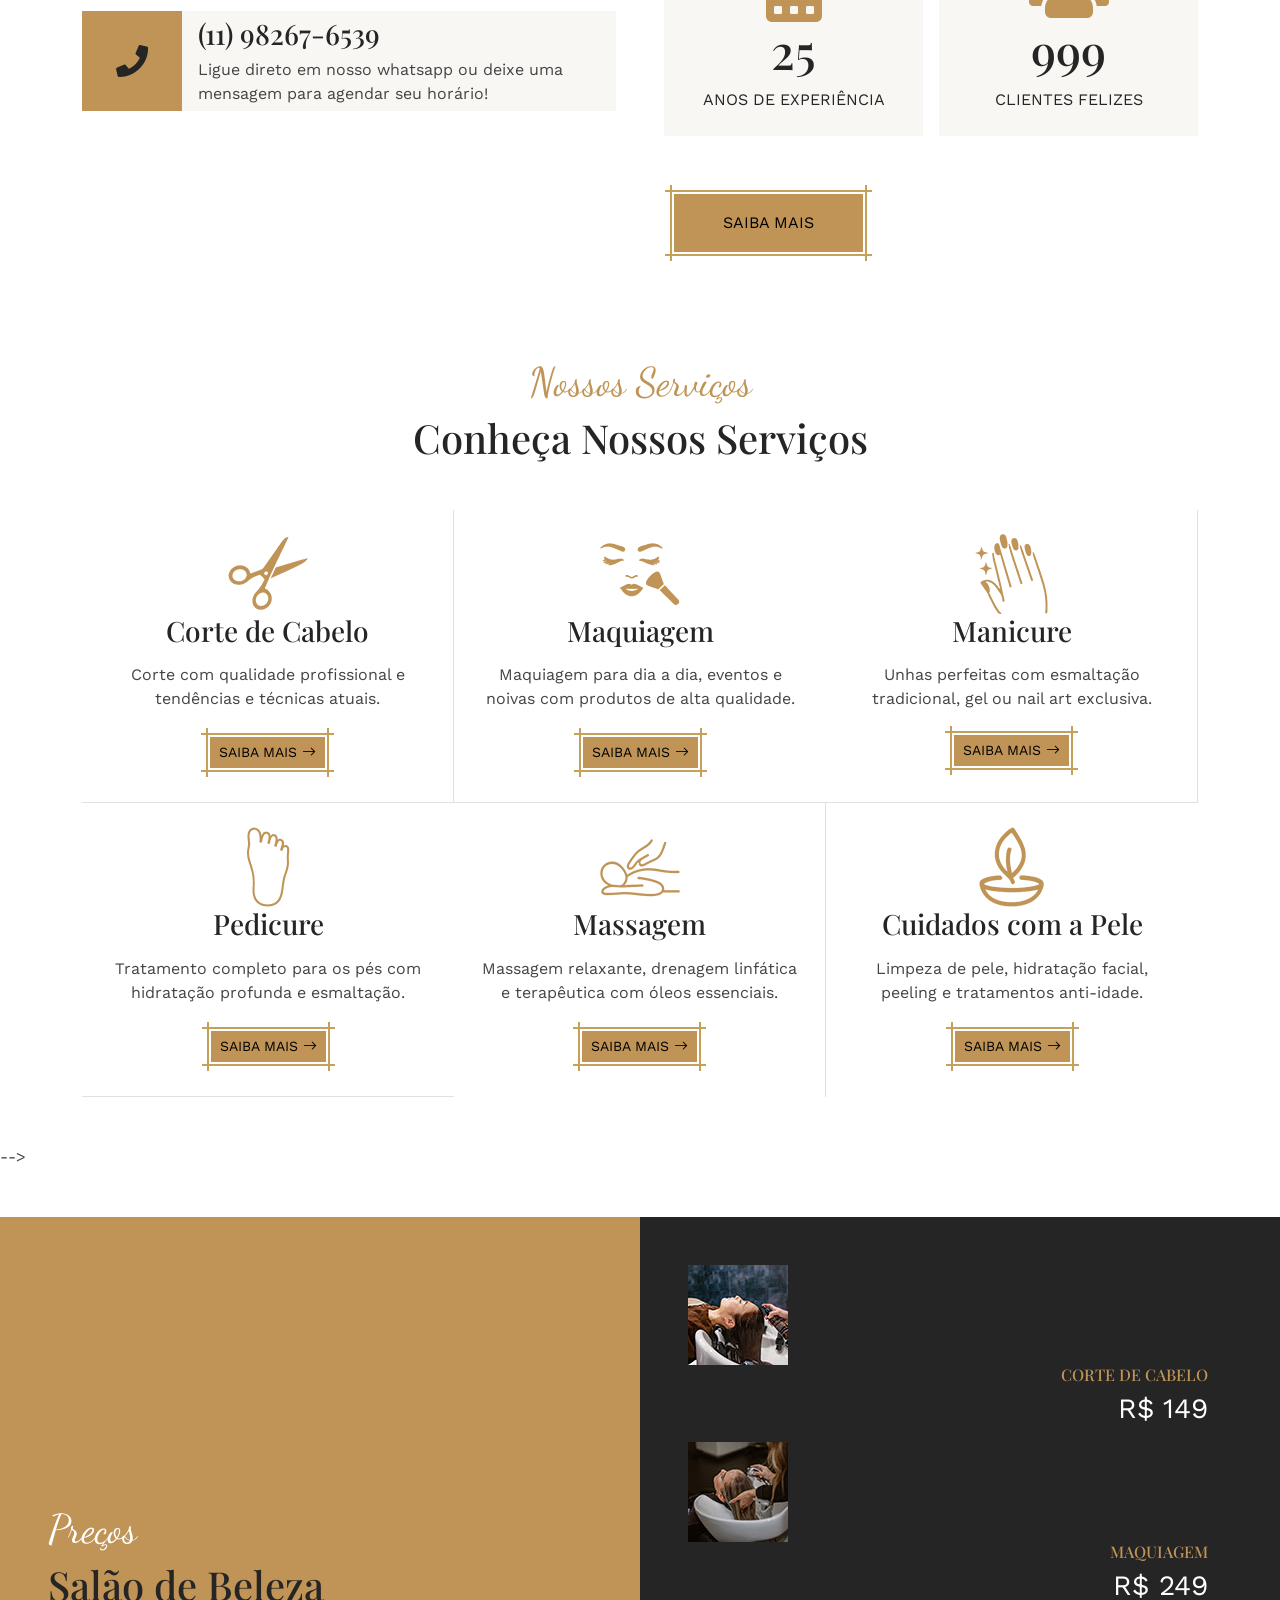
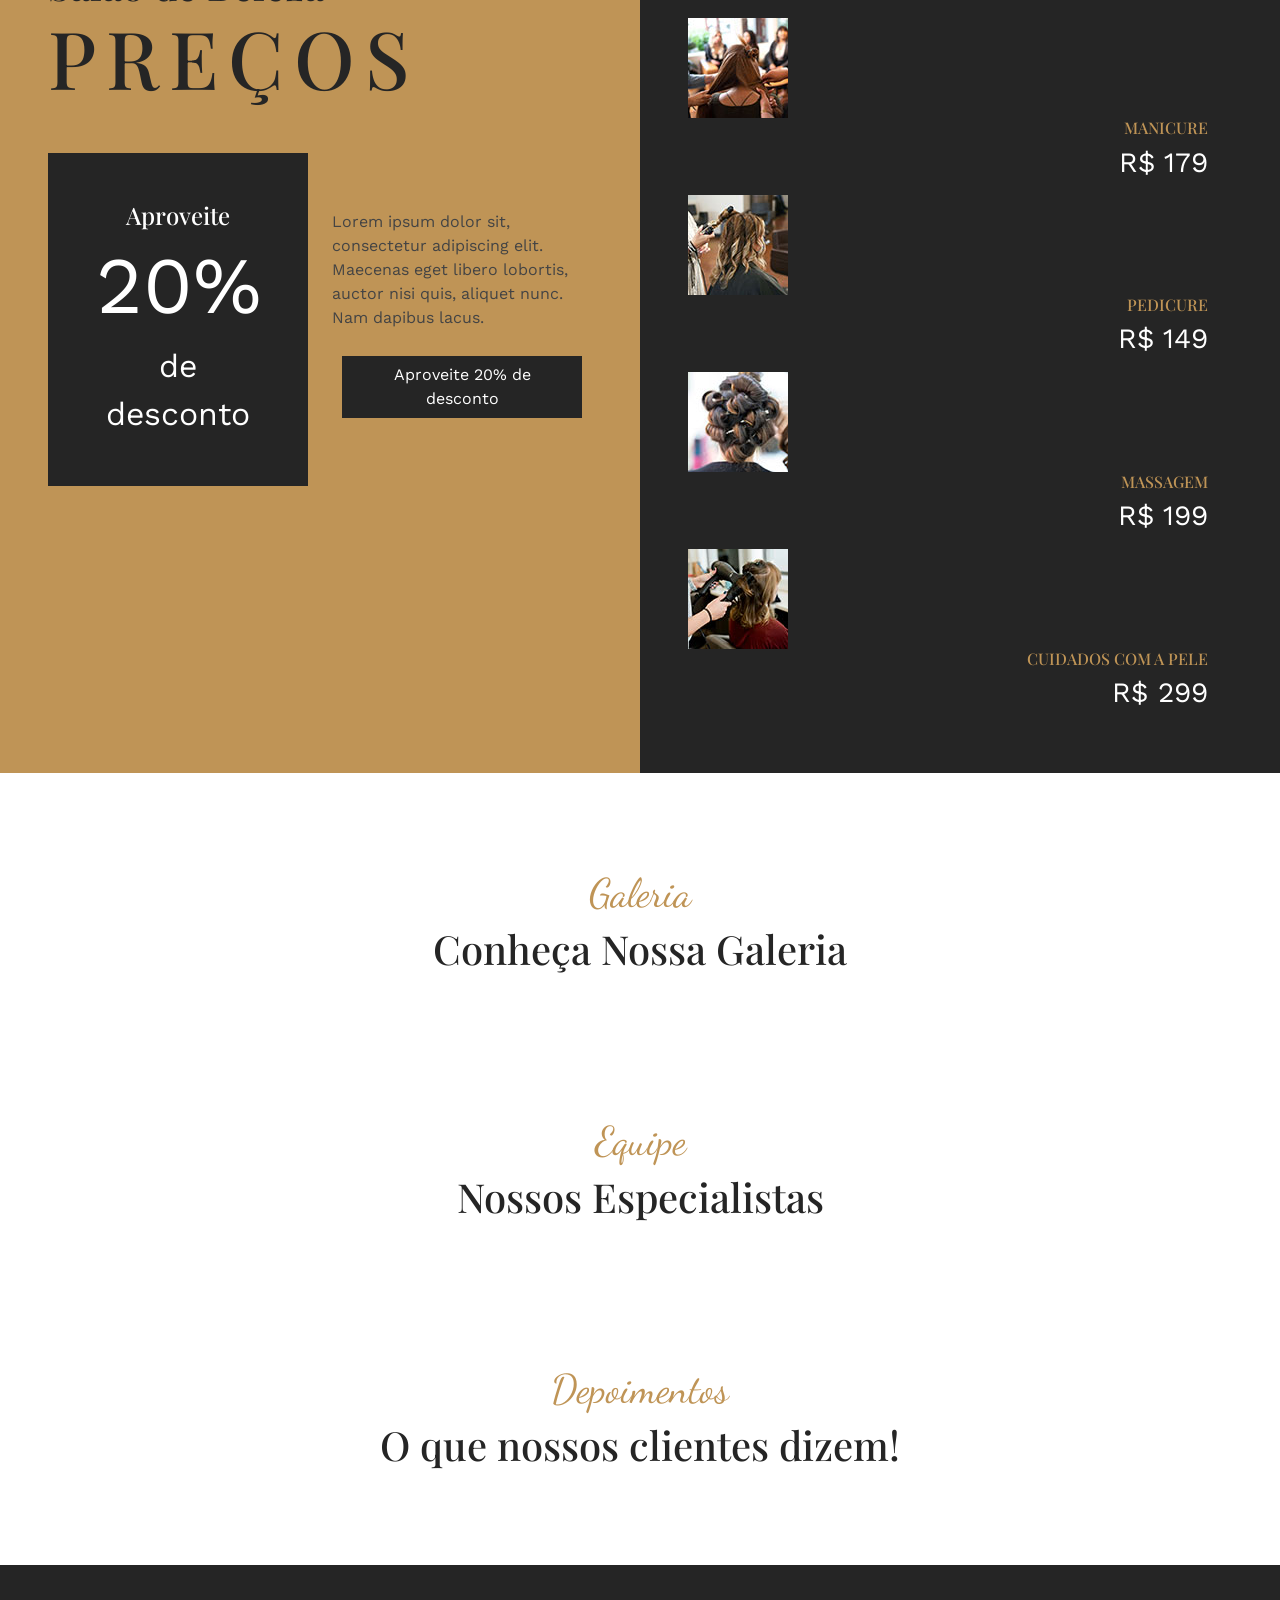
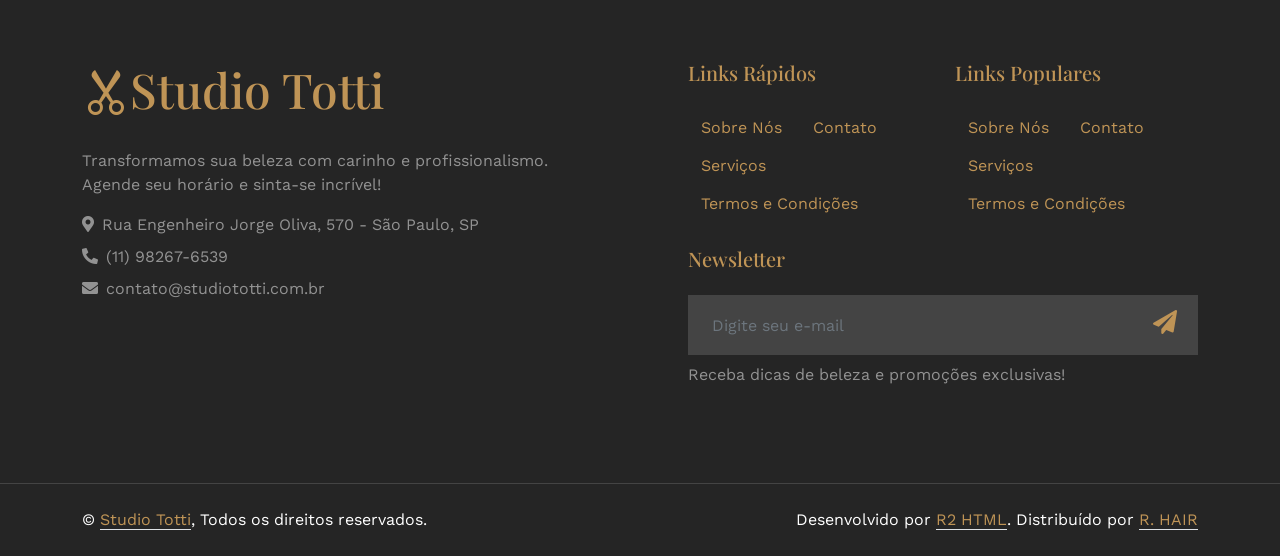
==== commit c034dc22: "h" ====
--- a/index.html
+++ b/index.html
@@ -56,7 +56,7 @@
             </button>
             <div class="collapse navbar-collapse p-3" id="navbarCollapse">
                 <div class="navbar-nav mx-auto">
-                    <a href="index.html" class="nav-item nav-link active">Início</a>
+                    <a href="index.html" class="nav-item nav-link active">Nenhuma</a>
                     <a href="about.html" class="nav-item nav-link">Sobre</a>
                     <a href="agen291225.html" class="nav-item nav-link">agendamentos</a>
                     <a href="service.html" class="nav-item nav-link">Serviços</a>
@@ -91,7 +91,11 @@
                 <div class="col-lg-6 hero-header-text py-5">
                     <div class="py-5 px-3 ps-lg-0">
                         <h1 class="font-dancing-script text-primary animated slideInLeft">Bem-vinda</h1>
+<<<<<<< HEAD
+                        <h1 class="display-1 mb-4 animated slideInLeft">Salão de Beleza e Moda Feminina de </h1>
+=======
                         <h1 class="display-1 mb-4 animated slideInLeft">Salão de Beleza e Moda Feminina 1</h1>
+>>>>>>> e23f67608a4fe47f42e5bfb13199a2fe7e2782ae
                         <div class="row g-4 animated slideInLeft">
                             <div class="col-md-6">
                                 <div class="d-flex align-items-center">
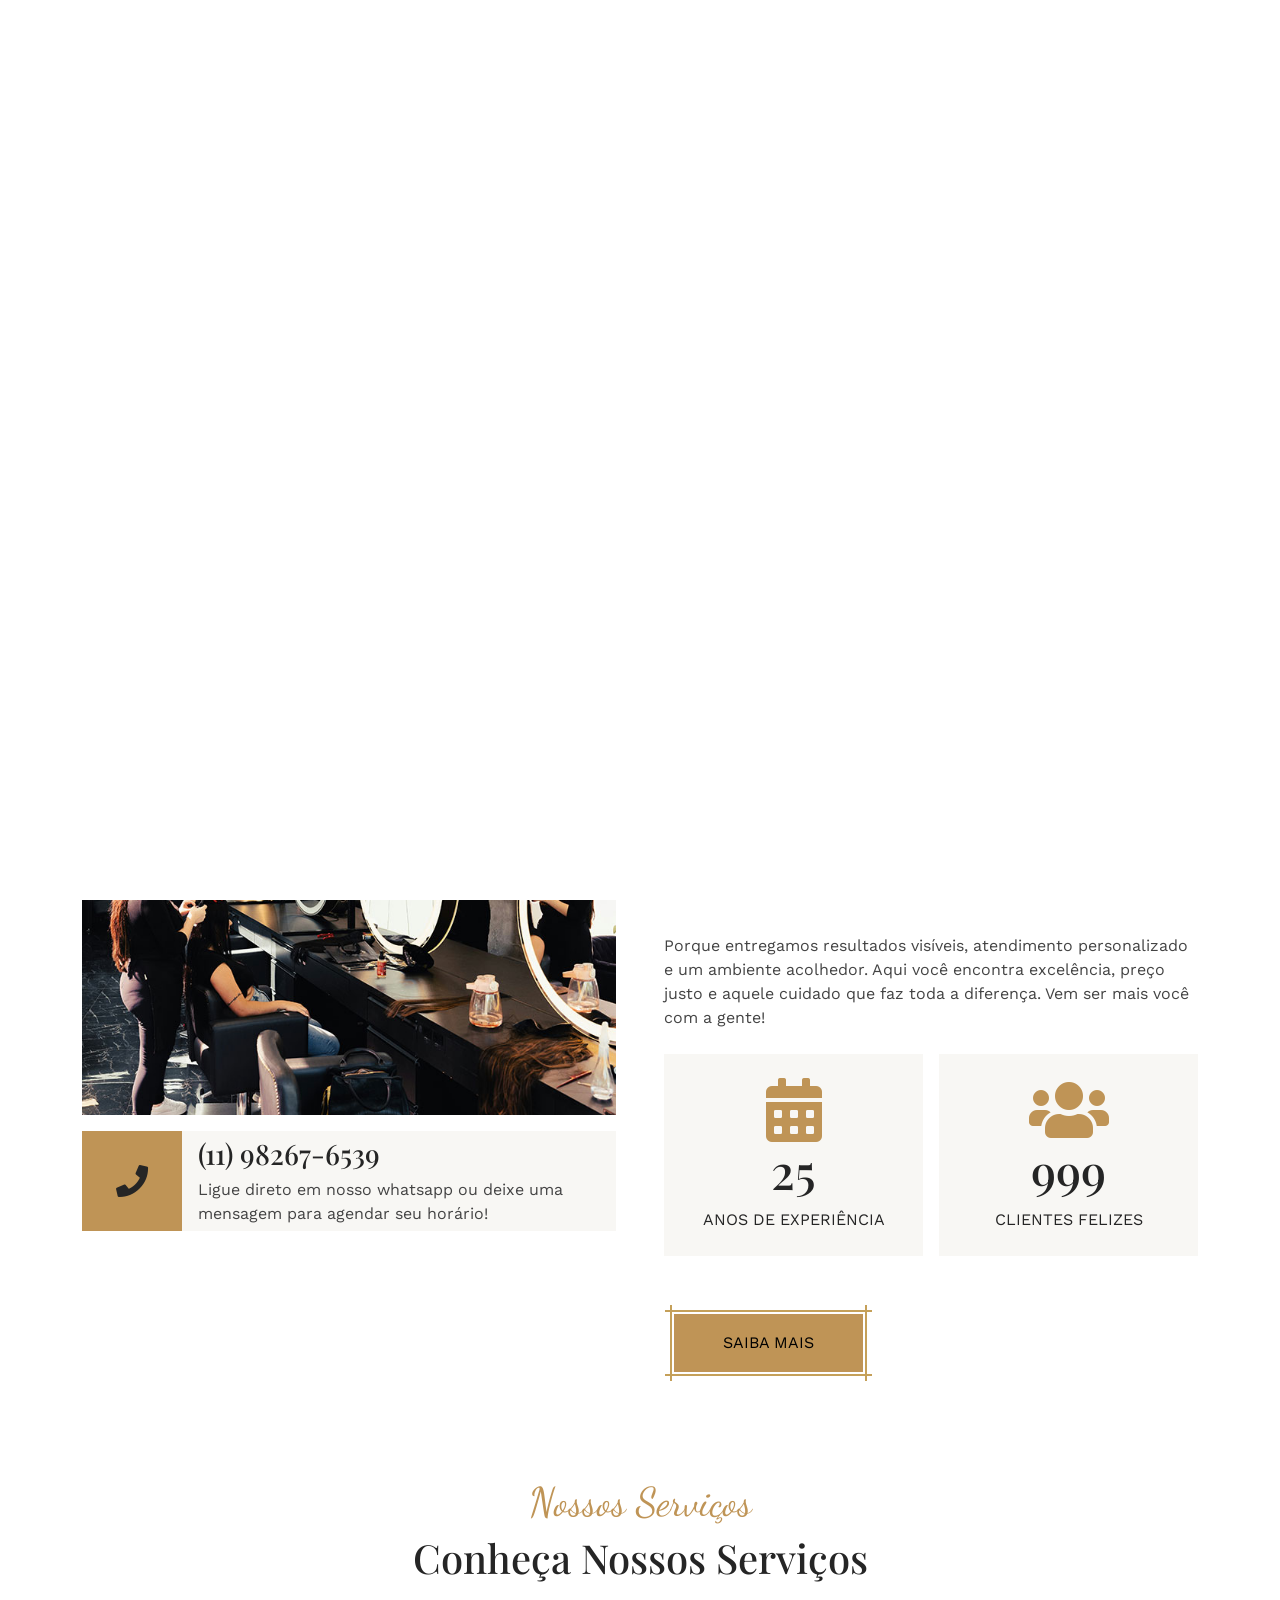
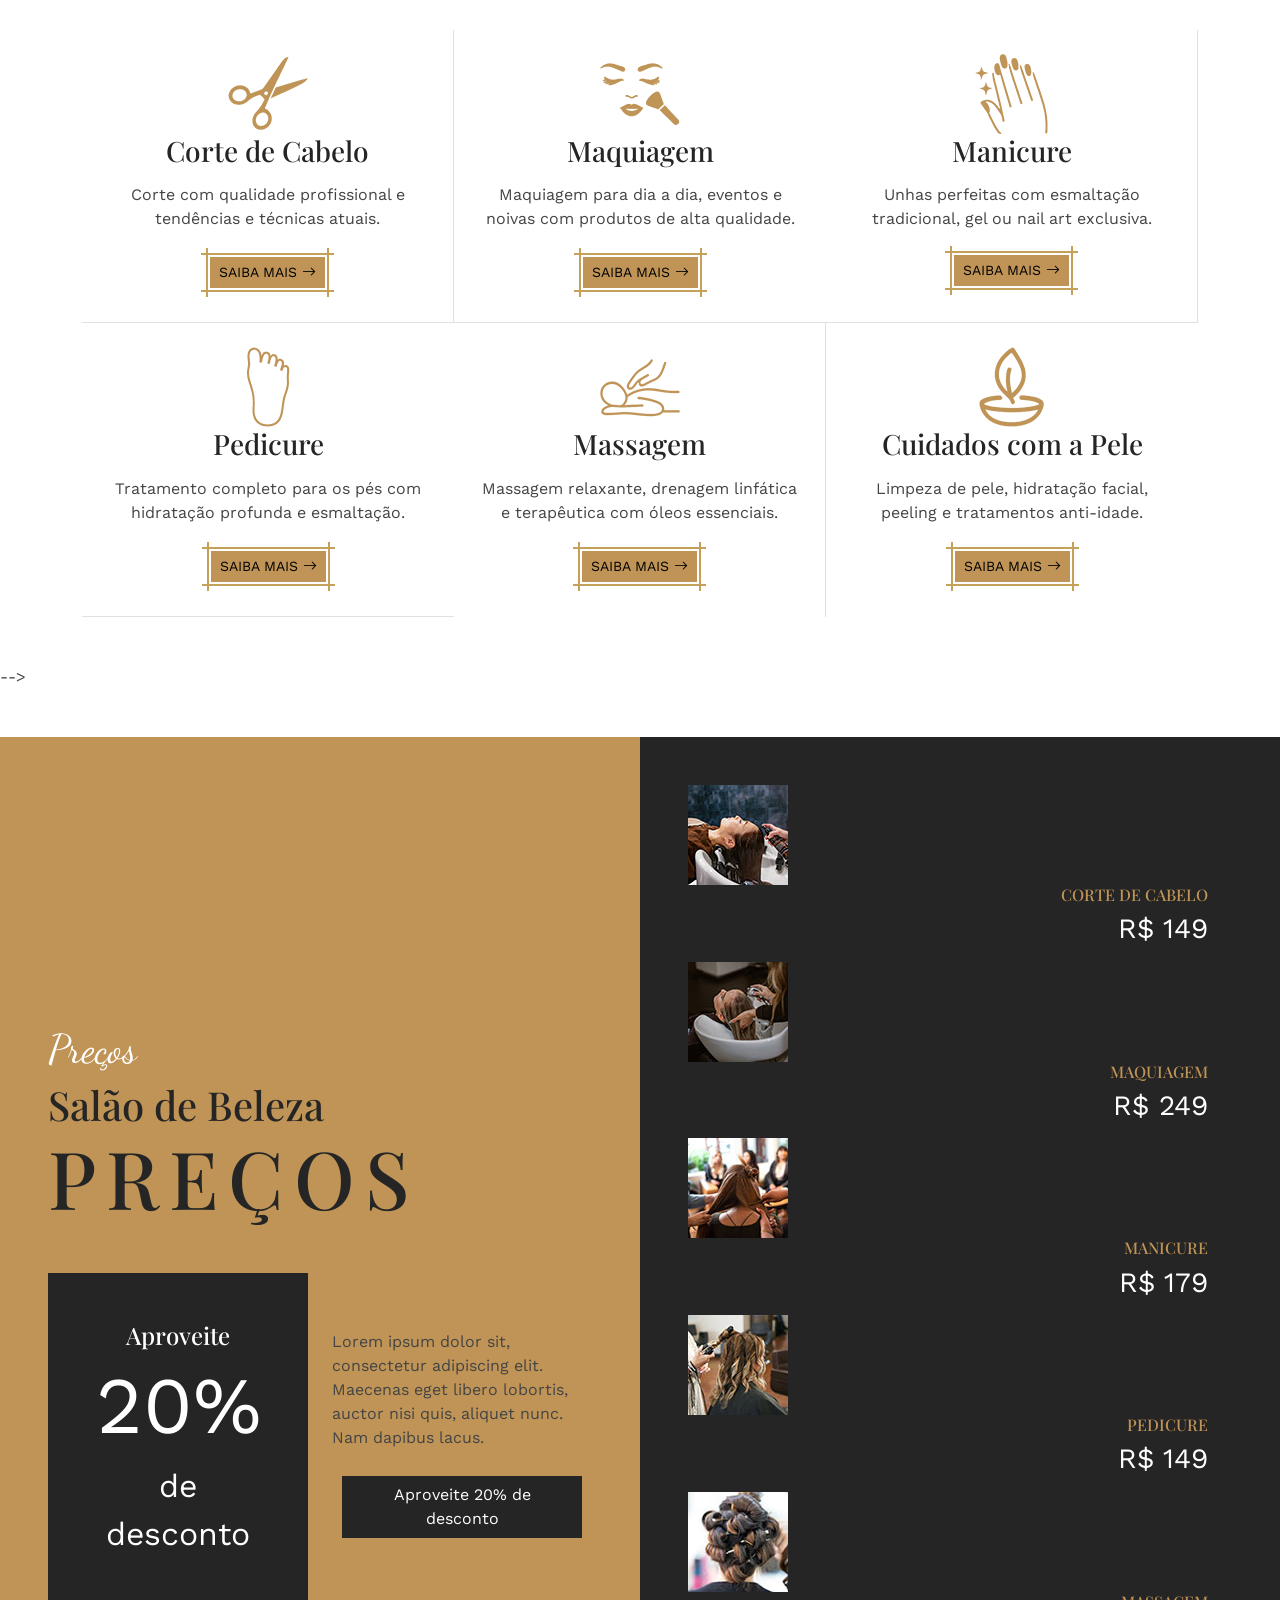
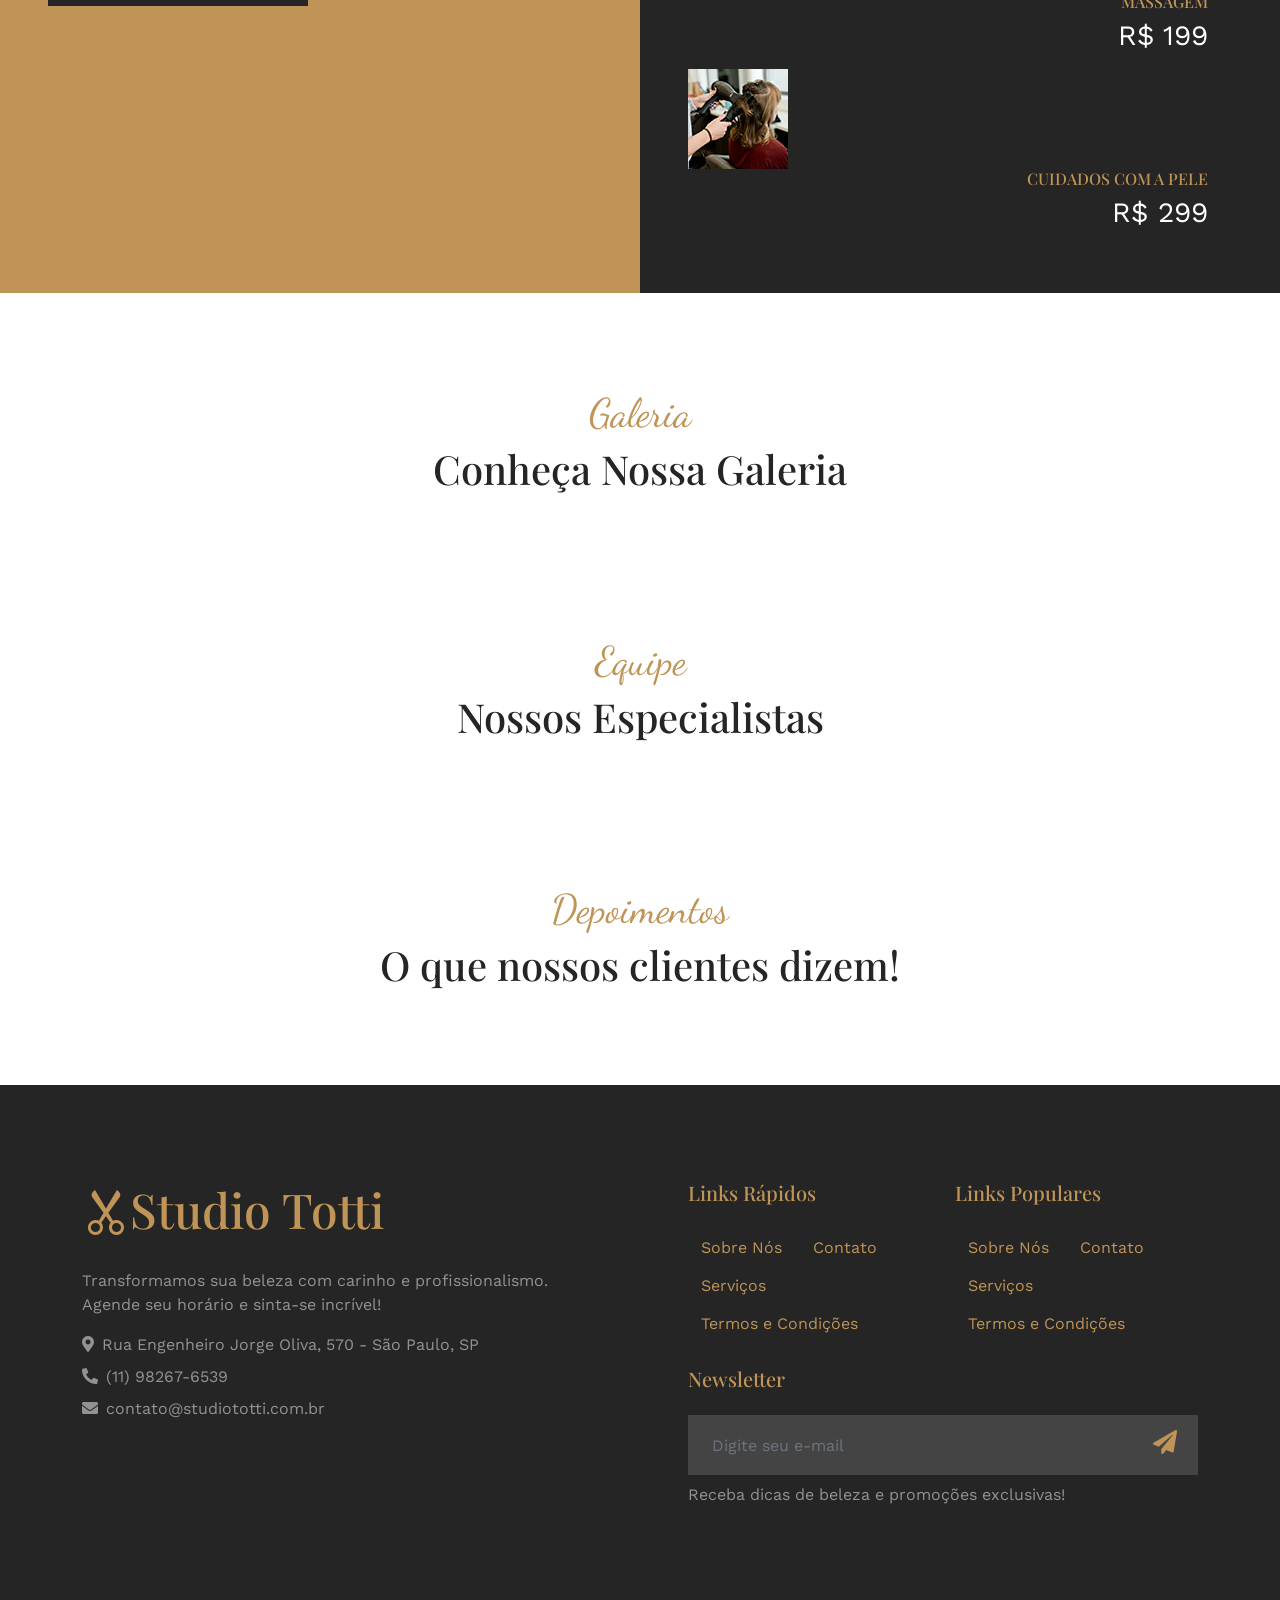
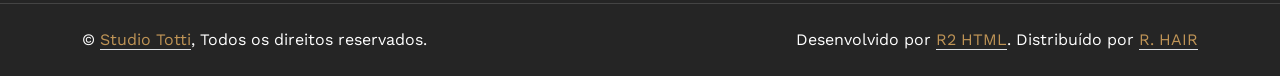
==== commit 16c20ecf: "h" ====
--- a/index.html
+++ b/index.html
@@ -91,11 +91,7 @@
                 <div class="col-lg-6 hero-header-text py-5">
                     <div class="py-5 px-3 ps-lg-0">
                         <h1 class="font-dancing-script text-primary animated slideInLeft">Bem-vinda</h1>
-<<<<<<< HEAD
-                        <h1 class="display-1 mb-4 animated slideInLeft">Salão de Beleza e Moda Feminina de </h1>
-=======
-                        <h1 class="display-1 mb-4 animated slideInLeft">Salão de Beleza e Moda Feminina 1</h1>
->>>>>>> e23f67608a4fe47f42e5bfb13199a2fe7e2782ae
+                        <h1 class="display-1 mb-4 animated slideInLeft">Minha Nova Loja</h1>
                         <div class="row g-4 animated slideInLeft">
                             <div class="col-md-6">
                                 <div class="d-flex align-items-center">
